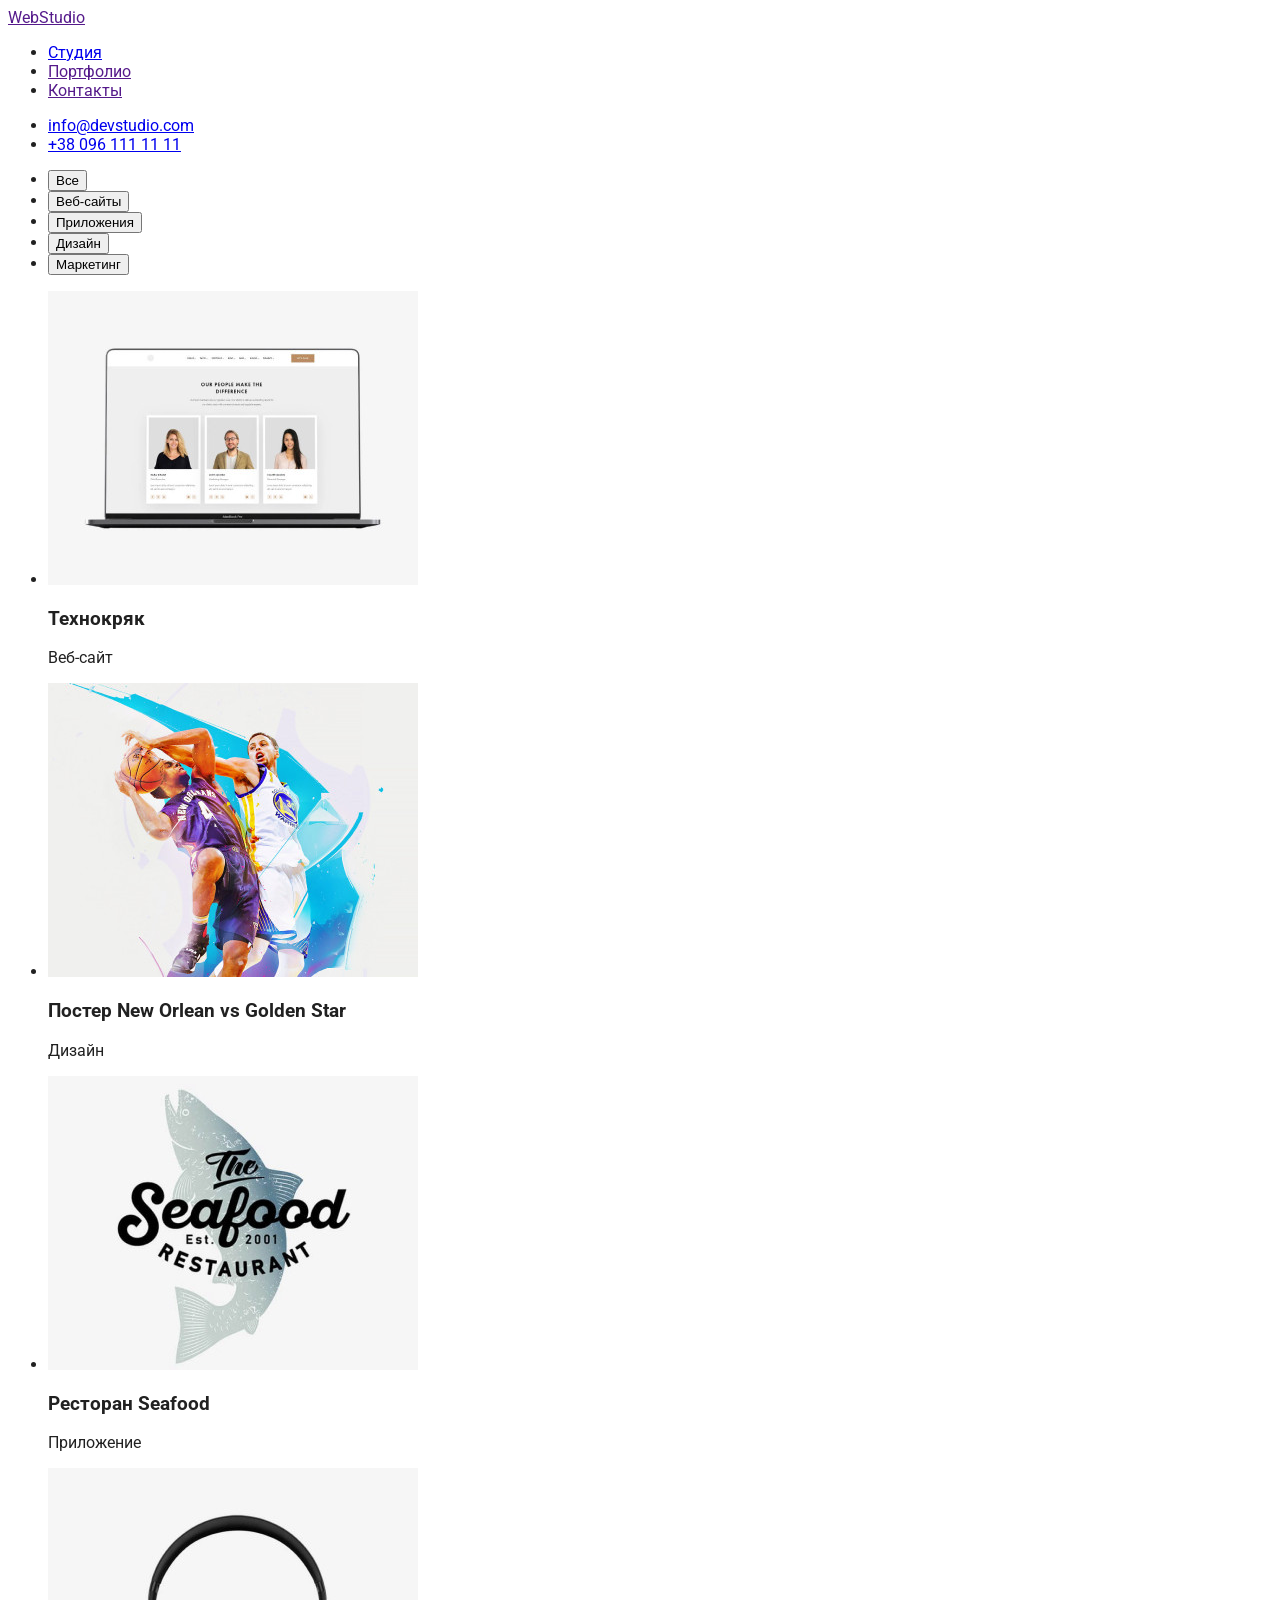
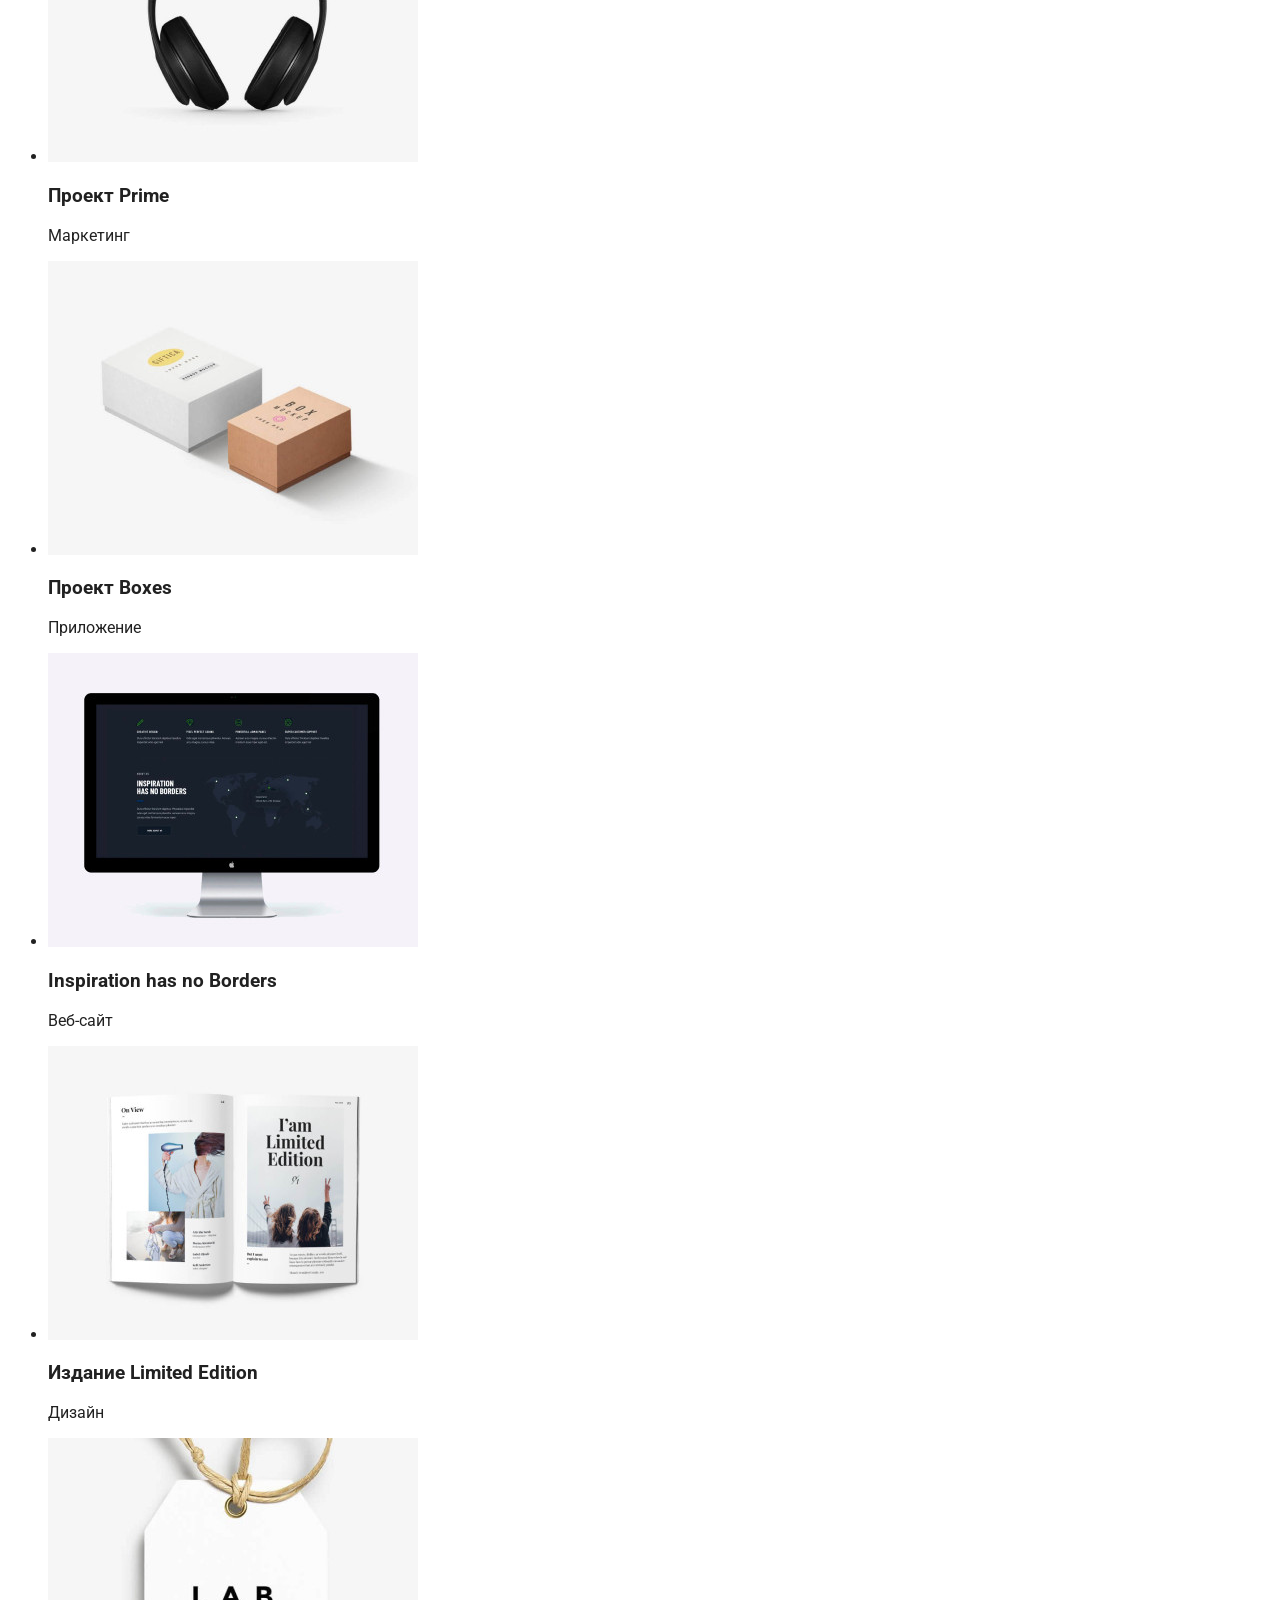
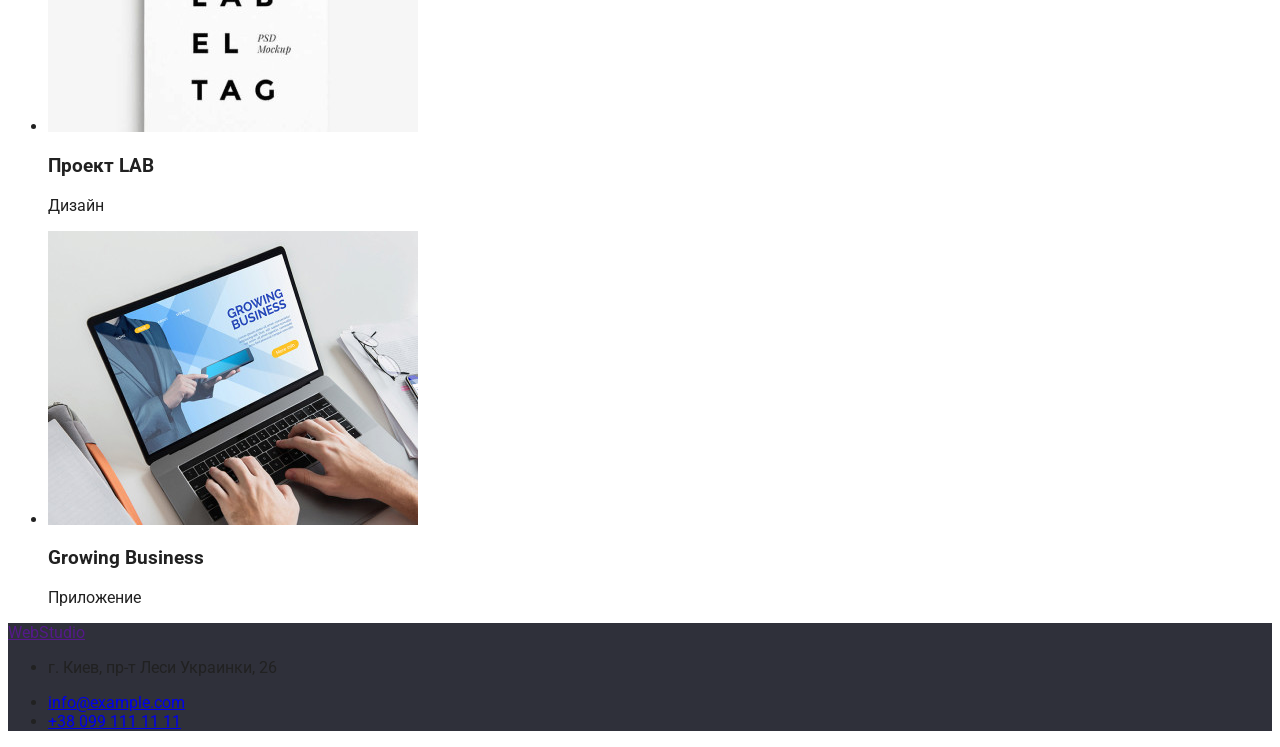
==== portfolio.html @ 65b46e64 "Добавлена основная стилизация index.html Добавлена основная стилизация index.html" ====
<!DOCTYPE html>
<html lang="ru">

<head>
    <meta charset="UTF-8">
    <meta http-equiv="X-UA-Compatible" content="IE=edge">
    <meta name="viewport" content="width=device-width, initial-scale=1.0">

    <title>WebStudio</title>

    <!-- Подключение стилей -->
    <link rel="stylesheet" href="./css/styles.css" />
   
    <!-- Подключение шрифтов -->
    <link rel="preconnect" href="https://fonts.googleapis.com">
    <link rel="preconnect" href="https://fonts.gstatic.com" crossorigin>
    
    <!-- Шрифт для Логотипа -- Raleway -->
    <!-- Шрифт для остального текста -- Roboto -->
    <link href="https://fonts.googleapis.com/css2?family=Raleway:wght@700&family=Roboto:wght@400;500;700;900&display=swap"
        rel="stylesheet">


</head>

<body>
    <header>
        <!-- Навигация по сайту-->
        <nav>
            <a href="" lang="en">WebStudio</a>
            <ul>
                <li>
                    <a href="index.html">Студия</a>
                </li>
                <li>
                    <a href="">Портфолио</a>
                </li>
                <li>
                    <a href="">Контакты</a>
                </li>
            </ul>
        </nav>

        <ul>
            <li>
                <a href="mailto:info@devstudio.com">info@devstudio.com</a>
            </li>
            <li>
                <a href="tel:+380961111111">+38 096 111 11 11</a>
            </li>
        </ul>

    </header>

    <main>

        <ul>
            <li>
                <button type="button">Все</button>
            </li>
            <li>
                <button type="button">Веб-сайты</button>
            </li>
            <li>
                <button type="button">Приложения</button>
            </li>
            <li>
                <button type="button">Дизайн</button>
            </li>
            <li>
                <button type="button">Маркетинг</button>
            </li>
        </ul>

        <ul>
            <li>
                <img src="images/technokryak.jpg" alt="Фото - Технокряк" width="370" height="294">
                <h3>Технокряк</h3>
                <p>Веб-сайт</p>
            </li>

            <li>
                <img src="images/new-orlean-vs-golden-star.jpg" alt="Фото - Постер New Orlean vs Golden Star"
                    width="370" height="294">
                <h3>Постер New Orlean vs Golden Star</h3>
                <p>Дизайн</p>
            </li>

            <li>
                <img src="images/seafood.jpg" alt="Фото - Ресторан Seafood" width="370" height="294">
                <h3>Ресторан Seafood</h3>
                <p>Приложение</p>
            </li>

            <li>
                <img src="images/prime.jpg" alt="Фото - Проект Prime" width="370" height="294">
                <h3>Проект Prime</h3>
                <p>Маркетинг</p>
            </li>

            <li>
                <img src="images/boxes.jpg" alt="Фото - Проект Boxes" width="370" height="294">
                <h3>Проект Boxes</h3>
                <p>Приложение</p>
            </li>

            <li>
                <img src="images/inspiration-has-no-borders.jpg" alt="Фото - Inspiration has no Borders" width="370"
                    height="294">
                <h3>Inspiration has no Borders</h3>
                <p>Веб-сайт</p>
            </li>

            <li>
                <img src="images/limited-edition.jpg" alt="Фото - Издание Limited Edition" width="370" height="294">
                <h3>Издание Limited Edition</h3>
                <p>Дизайн</p>
            </li>

            <li>
                <img src="images/lab.jpg" alt="Фото - Проект LAB" width="370" height="294">
                <h3>Проект LAB</h3>
                <p>Дизайн</p>
            </li>

            <li>
                <img src="images/growing-business.jpg" alt="Фото - Growing Business" width="370" height="294">
                <h3>Growing Business</h3>
                <p>Приложение</p>
            </li>

        </ul>
    </main>

    <footer>
        <a href="" lang="en">WebStudio</a>
        <address>
            <ul>
                <li>
                    <p>г. Киев, пр-т Леси Украинки, 26</p>
                </li>
                <li>
                    <a href="mailto:info@example.com">info@example.com</a>
                </li>
                <li>
                    <a href="tel:+380991111111">+38 099 111 11 11</a>
                </li>
            </ul>
        </address>
    </footer>
</body>

</html>
---- css/styles.css ----
body {
  background-color: #ffffff;
  color: #212121;
  font-family: 'Roboto', sans-serif;
  font-style: normal;
}

.logo {
  font-family: 'Raleway';
  font-size: 26px;
  font-weight: 700;
  font-weight: bold;
  line-height: 31px;
  letter-spacing: 0.03em;
}
.logo-web {
  color: #2196f3;
}

.logo-studio-header {
  color: #000000;
}

.logo-studio-footer {
  color: #ffffff;
}

.nav {
  color: #212121;
  font-weight: 500;
  font-size: 14px;
  line-height: 16px;
  letter-spacing: 0.02em;
}
.nav-item:hover,
.nav-item:focus {
  color: #2196f3;
}

.header-contact {
  color: #757575;
  font-weight: 500;
  font-size: 14px;
  line-height: 16px;
  letter-spacing: 0.02em;
}

.header-contact-item:hover,
.header-contact-item:focus {
  color: #2196f3;
}

.section-order {
  background-color: #2f303a;
  color: #ffffff;
}

.section-order-text {
  font-weight: 900;
  font-size: 44px;
  line-height: 60px; /* or 136% */
  text-align: center;
  letter-spacing: 0.06em;
  text-transform: uppercase;
}

.section-order-button {
  color: #ffffff;
  background-color: #2f303a;
  font-weight: bold;
  font-size: 16px;
  line-height: 30px; /* identical to box height, or 187% */
  /*display: flex;*/
  align-items: center;
  text-align: center;
  letter-spacing: 0.06em;
}

.section-features {
  background-color: #e5e5e5;
}

.section-features-heading {
  color: #212121;
  font-weight: bold;
  font-size: 14px;
  line-height: 16px;
  letter-spacing: 0.03em;
  text-transform: uppercase;
}

.section-features-text {
  color: #757575;
  font-weight: normal;
  font-size: 14px;
  line-height: 24px; /* or 171% */
  letter-spacing: 0.03em;
}

.section-type-work {
  background-color: #e5e5e5;
}

.section-type-work-heading {
  color: #212121;
  font-weight: bold;
  font-size: 36px;
  line-height: 42px;
  text-align: center;
  letter-spacing: 0.03em;
}

.section-our-team {
  background-color: #f5f4fa;
}

.section-our-team-heading {
  color: #212121;
  font-weight: bold;
  font-size: 36px;
  line-height: 42px;
  text-align: center;
  letter-spacing: 0.03em;
}

.card {
  width: 270px;
  height: 368px;
  background: #ffffff;
  box-shadow: 0px 1px 3px rgba(0, 0, 0, 0.12), 0px 1px 1px rgba(0, 0, 0, 0.14),
    0px 2px 1px rgba(0, 0, 0, 0.2);
  border-radius: 0px 0px 4px 4px;
}

.name-surname {
  color: #212121;
  font-weight: 500;
  font-size: 16px;
  line-height: 19px; /* identical to box height */
  text-align: center;
  letter-spacing: 0.03em;
}

.speciality {
  color: #757575;
  font-weight: normal;
  font-size: 16px;
  line-height: 19px; /* identical to box height */
  text-align: center;
  letter-spacing: 0.03em;
}

footer {
  background-color: #2f303a;
}

address {
  font-style: normal;
}

.address-physical {
  color: #ffffff;
  font-weight: normal;
  font-size: 14px;
  line-height: 24px; /* or 171% */
  letter-spacing: 0.03em;
}

.footer-contact-item {
  color: rgba(255, 255, 255, 0.6);
  font-weight: normal;
  font-size: 14px;
  line-height: 24px; /* or 171% */
  letter-spacing: 0.03em;
}

.footer-contact-item:hover,
.footer-contact-item:focus {
  color: #2196f3;
}
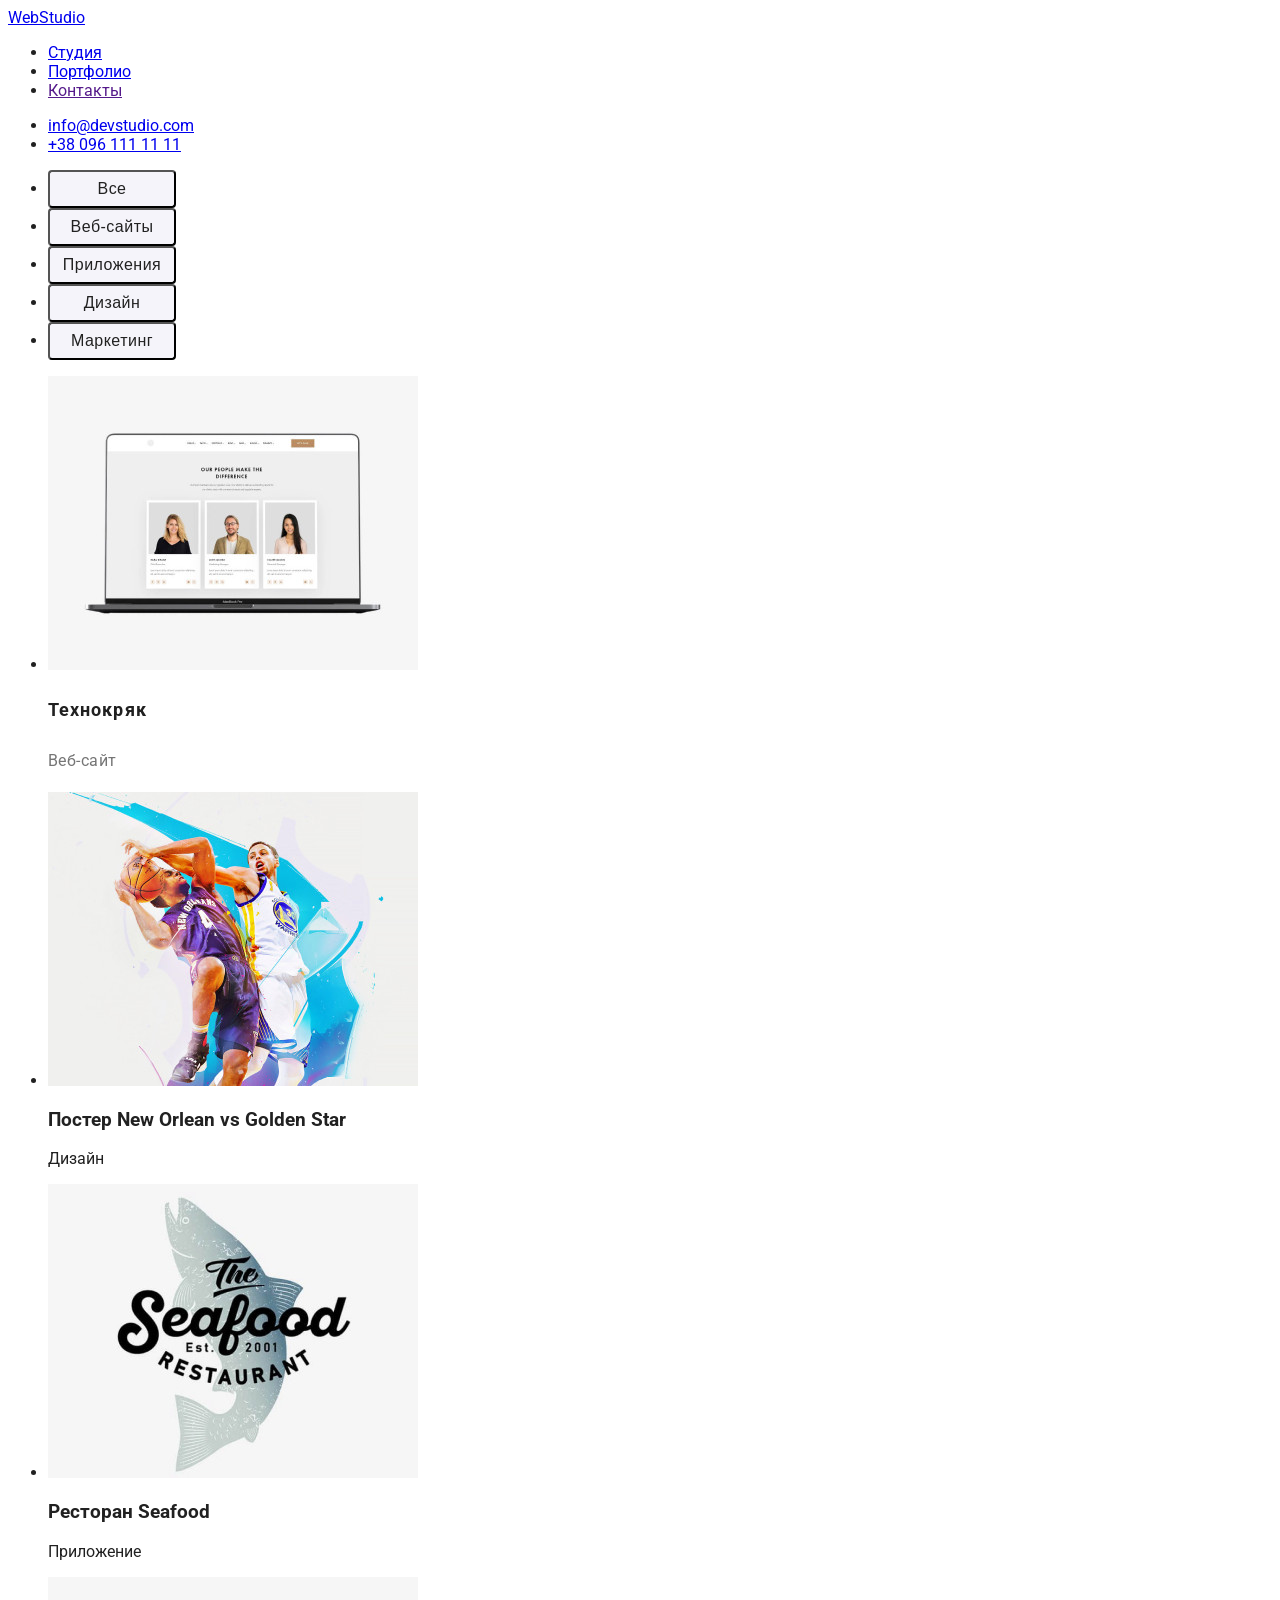
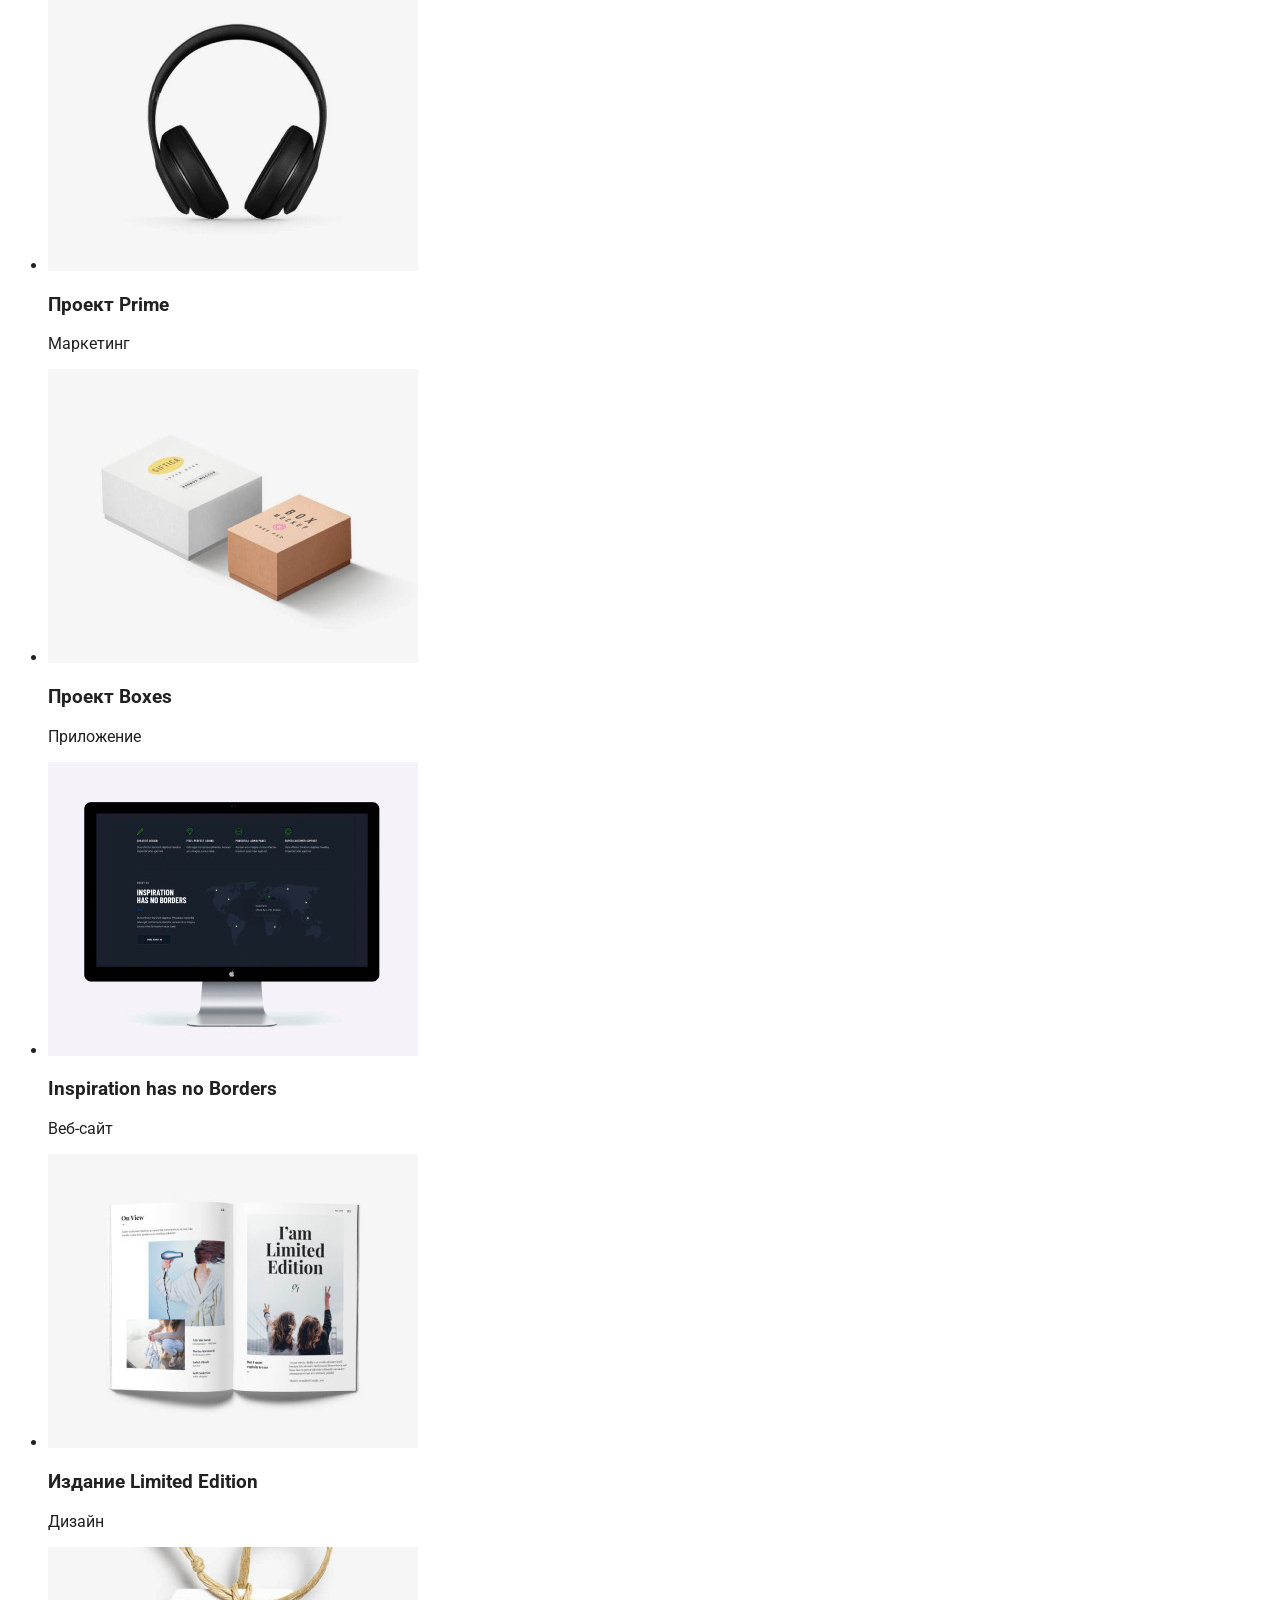
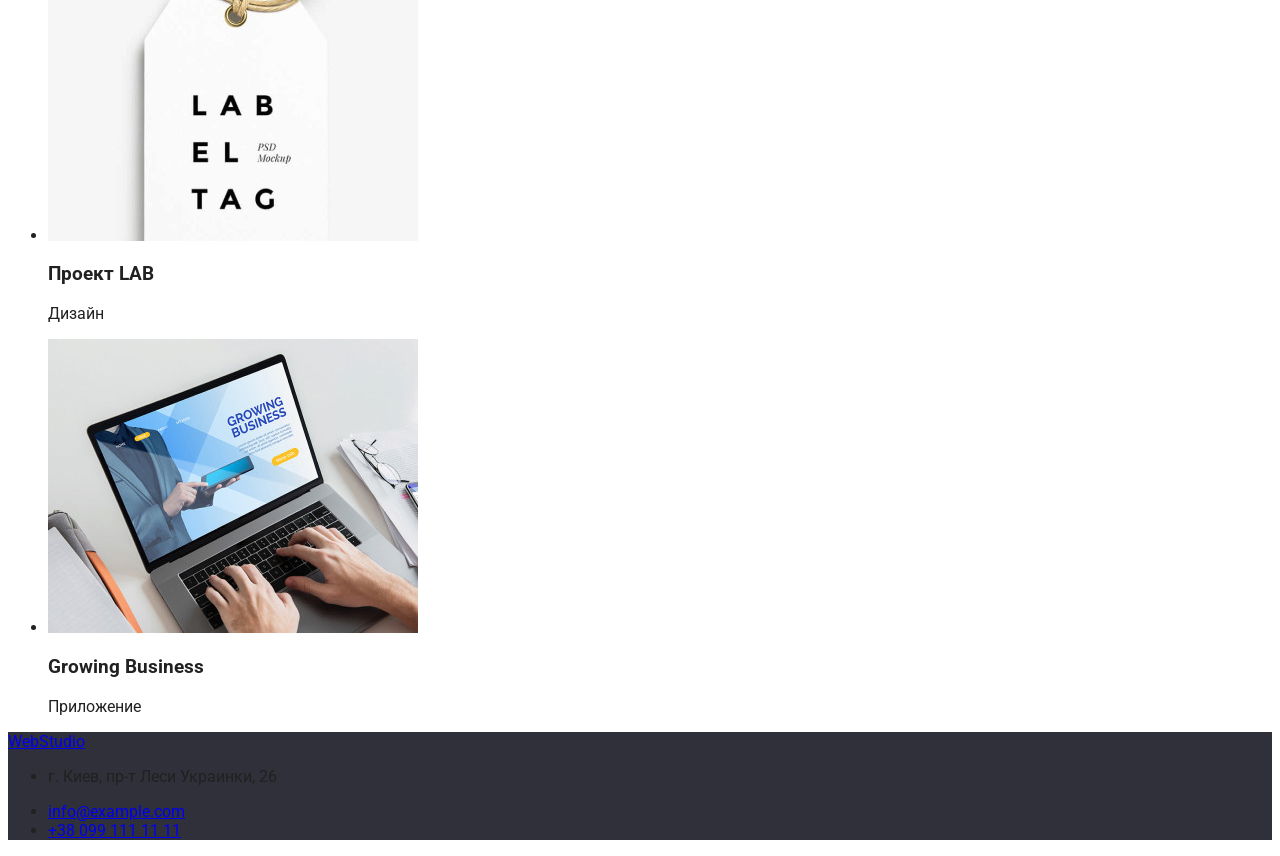
==== commit 9ce44fe8: "Частично добавлена стилизация portfolio Частично добавлена стилизация portfolio" ====
--- a/portfolio.html
+++ b/portfolio.html
@@ -27,13 +27,13 @@
     <header>
         <!-- Навигация по сайту-->
         <nav>
-            <a href="" lang="en">WebStudio</a>
+            <a href="index.html" lang="en">WebStudio</a>
             <ul>
                 <li>
                     <a href="index.html">Студия</a>
                 </li>
                 <li>
-                    <a href="">Портфолио</a>
+                    <a href="portfolio.html">Портфолио</a>
                 </li>
                 <li>
                     <a href="">Контакты</a>
@@ -56,84 +56,102 @@
 
         <ul>
             <li>
-                <button type="button">Все</button>
+                <button class="button-filter" type="button">Все</button>
             </li>
             <li>
-                <button type="button">Веб-сайты</button>
+                <button class="button-filter" type="button">Веб-сайты</button>
             </li>
             <li>
-                <button type="button">Приложения</button>
+                <button class="button-filter" type="button">Приложения</button>
             </li>
             <li>
-                <button type="button">Дизайн</button>
+                <button class="button-filter" type="button">Дизайн</button>
             </li>
             <li>
-                <button type="button">Маркетинг</button>
+                <button class="button-filter" type="button">Маркетинг</button>
             </li>
         </ul>
 
         <ul>
             <li>
-                <img src="images/technokryak.jpg" alt="Фото - Технокряк" width="370" height="294">
-                <h3>Технокряк</h3>
-                <p>Веб-сайт</p>
+                <div clacc="project-card">
+                    <img src="images/technokryak.jpg" alt="Фото - Технокряк" width="370" height="294">
+                    <h3 class="project-name">Технокряк</h3>
+                    <p class="project-type">Веб-сайт</p>
+                </div>
             </li>
 
             <li>
-                <img src="images/new-orlean-vs-golden-star.jpg" alt="Фото - Постер New Orlean vs Golden Star"
-                    width="370" height="294">
-                <h3>Постер New Orlean vs Golden Star</h3>
-                <p>Дизайн</p>
+                <div clacc="project-card">
+                    <img src="images/new-orlean-vs-golden-star.jpg" alt="Фото - Постер New Orlean vs Golden Star"
+                        width="370" height="294">
+                    <h3>Постер New Orlean vs Golden Star</h3>
+                    <p>Дизайн</p>
+                </div>
             </li>
 
             <li>
-                <img src="images/seafood.jpg" alt="Фото - Ресторан Seafood" width="370" height="294">
-                <h3>Ресторан Seafood</h3>
-                <p>Приложение</p>
+                <div clacc="project-card">
+                    <img src="images/seafood.jpg" alt="Фото - Ресторан Seafood" width="370" height="294">
+                    <h3>Ресторан Seafood</h3>
+                    <p>Приложение</p>
+                </div>
             </li>
 
             <li>
-                <img src="images/prime.jpg" alt="Фото - Проект Prime" width="370" height="294">
-                <h3>Проект Prime</h3>
-                <p>Маркетинг</p>
+                <div clacc="project-card">
+                    <img src="images/prime.jpg" alt="Фото - Проект Prime" width="370" height="294">
+                    <h3>Проект Prime</h3>
+                    <p>Маркетинг</p>
+                </div>
             </li>
 
             <li>
-                <img src="images/boxes.jpg" alt="Фото - Проект Boxes" width="370" height="294">
-                <h3>Проект Boxes</h3>
-                <p>Приложение</p>
+                <div clacc="project-card">
+                    <img src="images/boxes.jpg" alt="Фото - Проект Boxes" width="370" height="294">
+                    <h3>Проект Boxes</h3>
+                    <p>Приложение</p>
+                </div>
             </li>
 
             <li>
-                <img src="images/inspiration-has-no-borders.jpg" alt="Фото - Inspiration has no Borders" width="370"
-                    height="294">
-                <h3>Inspiration has no Borders</h3>
-                <p>Веб-сайт</p>
+                <div clacc="project-card">
+                    <img src="images/inspiration-has-no-borders.jpg" alt="Фото - Inspiration has no Borders" width="370"
+                        height="294">
+                    <h3>Inspiration has no Borders</h3>
+                    <p>Веб-сайт</p>
+                </div>
             </li>
 
             <li>
-                <img src="images/limited-edition.jpg" alt="Фото - Издание Limited Edition" width="370" height="294">
-                <h3>Издание Limited Edition</h3>
-                <p>Дизайн</p>
+                <div clacc="project-card">
+                    <img src="images/limited-edition.jpg" alt="Фото - Издание Limited Edition" width="370" height="294">
+                    <h3>Издание Limited Edition</h3>
+                    <p>Дизайн</p>
+                </div>
             </li>
 
             <li>
-                <img src="images/lab.jpg" alt="Фото - Проект LAB" width="370" height="294">
-                <h3>Проект LAB</h3>
-                <p>Дизайн</p>
+                <div clacc="project-card">
+                    <img src="images/lab.jpg" alt="Фото - Проект LAB" width="370" height="294">
+                    <h3>Проект LAB</h3>
+                    <p>Дизайн</p>
+                </div>
             </li>
 
             <li>
-                <img src="images/growing-business.jpg" alt="Фото - Growing Business" width="370" height="294">
-                <h3>Growing Business</h3>
-                <p>Приложение</p>
+                <div clacc="project-card">
+                    <img src="images/growing-business.jpg" alt="Фото - Growing Business" width="370" height="294">
+                    <h3>Growing Business</h3>
+                    <p>Приложение</p>
+                </div>
             </li>
 
         </ul>
     </main>
 
     <footer>
-        <a href="" lang="en">WebStudio</a>
+        <a href="index.html" lang="en">WebStudio</a>
         <address>
             <ul>
                 <li>
--- a/css/styles.css
+++ b/css/styles.css
@@ -32,6 +32,10 @@
   line-height: 16px;
   letter-spacing: 0.02em;
 }
+.nav-list {
+  list-style-type: none;
+}
+
 .nav-item:hover,
 .nav-item:focus {
   color: #2196f3;
@@ -123,7 +127,7 @@
   letter-spacing: 0.03em;
 }
 
-.card {
+.card-person {
   width: 270px;
   height: 368px;
   background: #ffffff;
@@ -178,3 +182,52 @@
 .footer-contact-item:focus {
   color: #2196f3;
 }
+
+/* Стили для portfolio.html */
+
+.button-filter {
+  width: 128px;
+  height: 38px;
+  color: #212121;
+  background: #f5f4fa;
+  font-weight: 500;
+  font-size: 16px;
+  line-height: 26px; /* identical to box height, or 162% */
+  text-align: center;
+  letter-spacing: 0.03em;
+  border-radius: 4px;
+}
+
+.button-filter:hover,
+.button-filter:focus {
+  color: #ffffff;
+  background: #2196f3;
+  /* shadow-middle */
+  box-shadow: 0px 3px 1px rgba(0, 0, 0, 0.1), 0px 1px 2px rgba(0, 0, 0, 0.08),
+    0px 2px 2px rgba(0, 0, 0, 0.12);
+  border-radius: 4px;
+}
+
+.project-card {
+  width: 370px;
+  height: 404px;
+  /* background: #FFFFFF; */
+  border: 1px solid #eeeeee;
+  box-sizing: border-box;
+}
+
+.project-name {
+  color: #212121;
+  font-weight: bold;
+  font-size: 18px;
+  line-height: 36px; /* identical to box height, or 200% */
+  letter-spacing: 0.06em;
+}
+
+.project-type {
+  color: #757575;
+  font-weight: normal;
+  font-size: 16px;
+  line-height: 30px; /* identical to box height, or 187% */
+  letter-spacing: 0.03em;
+}
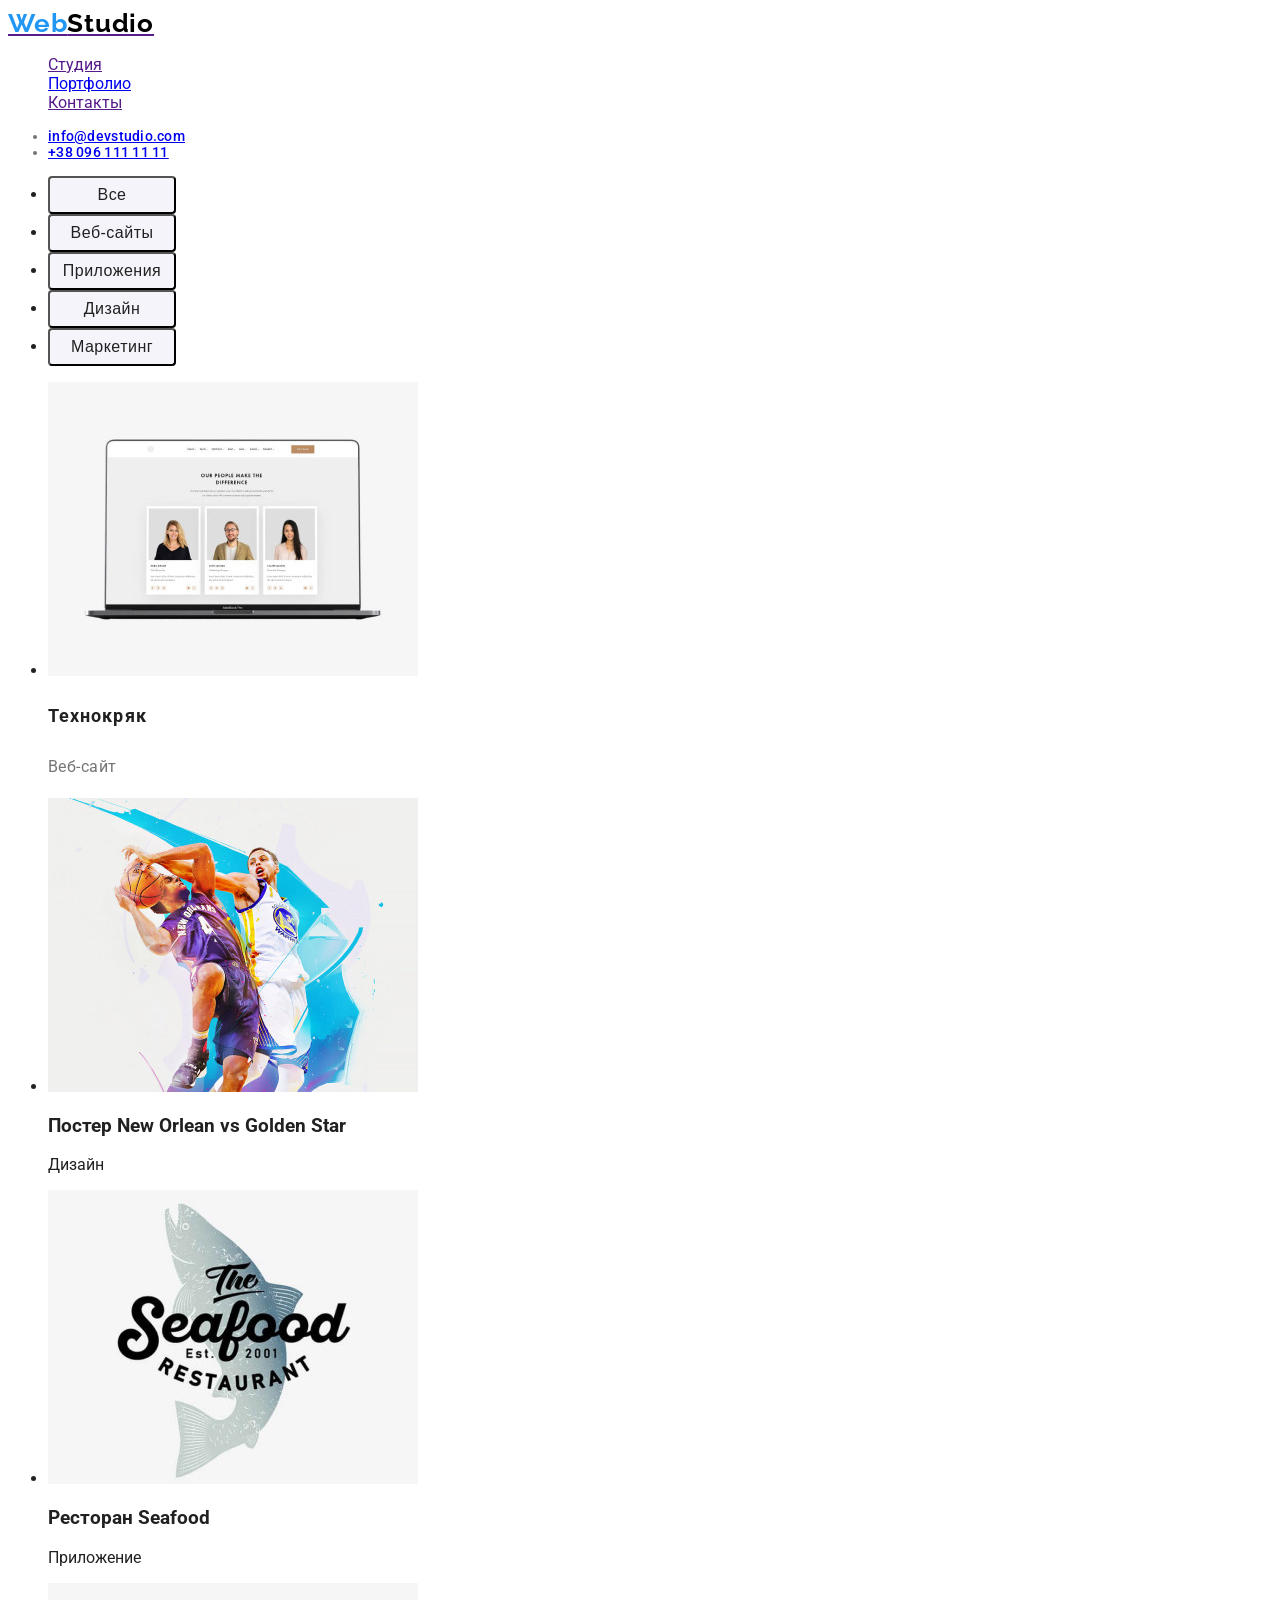
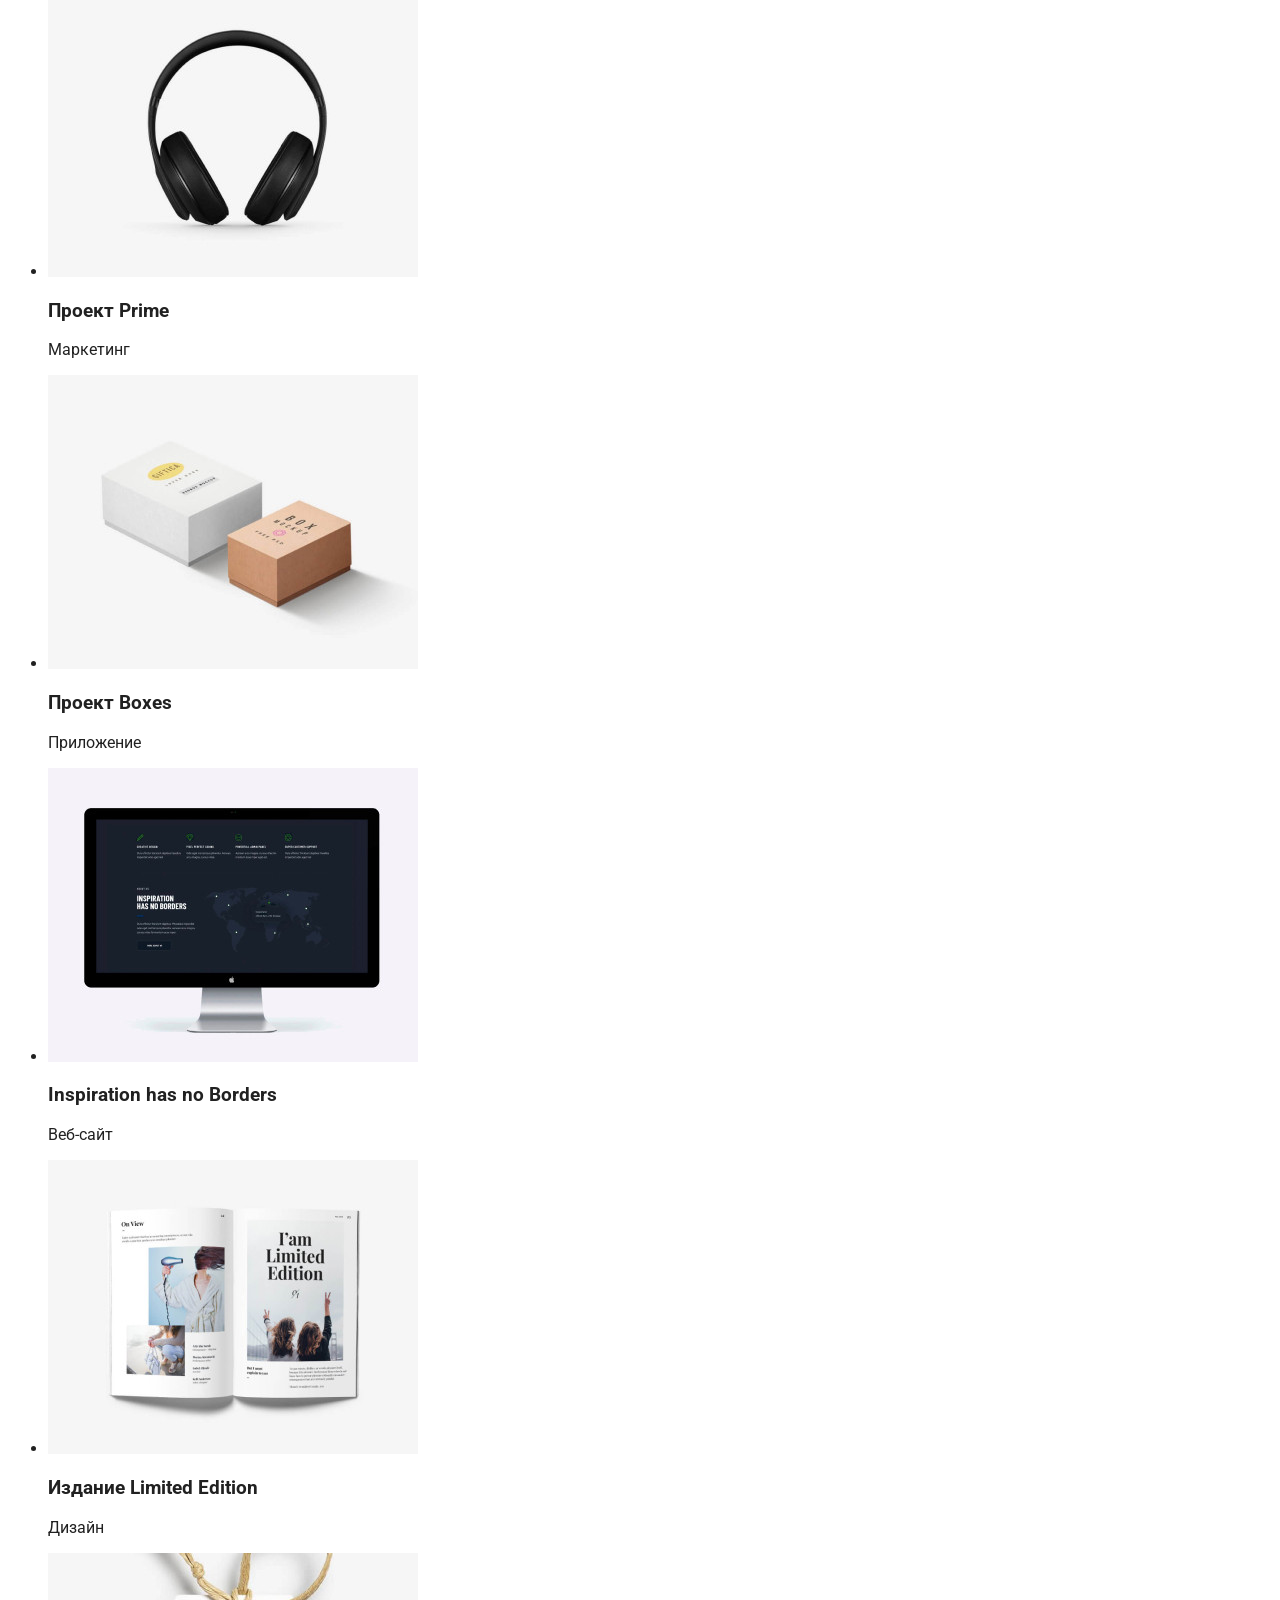
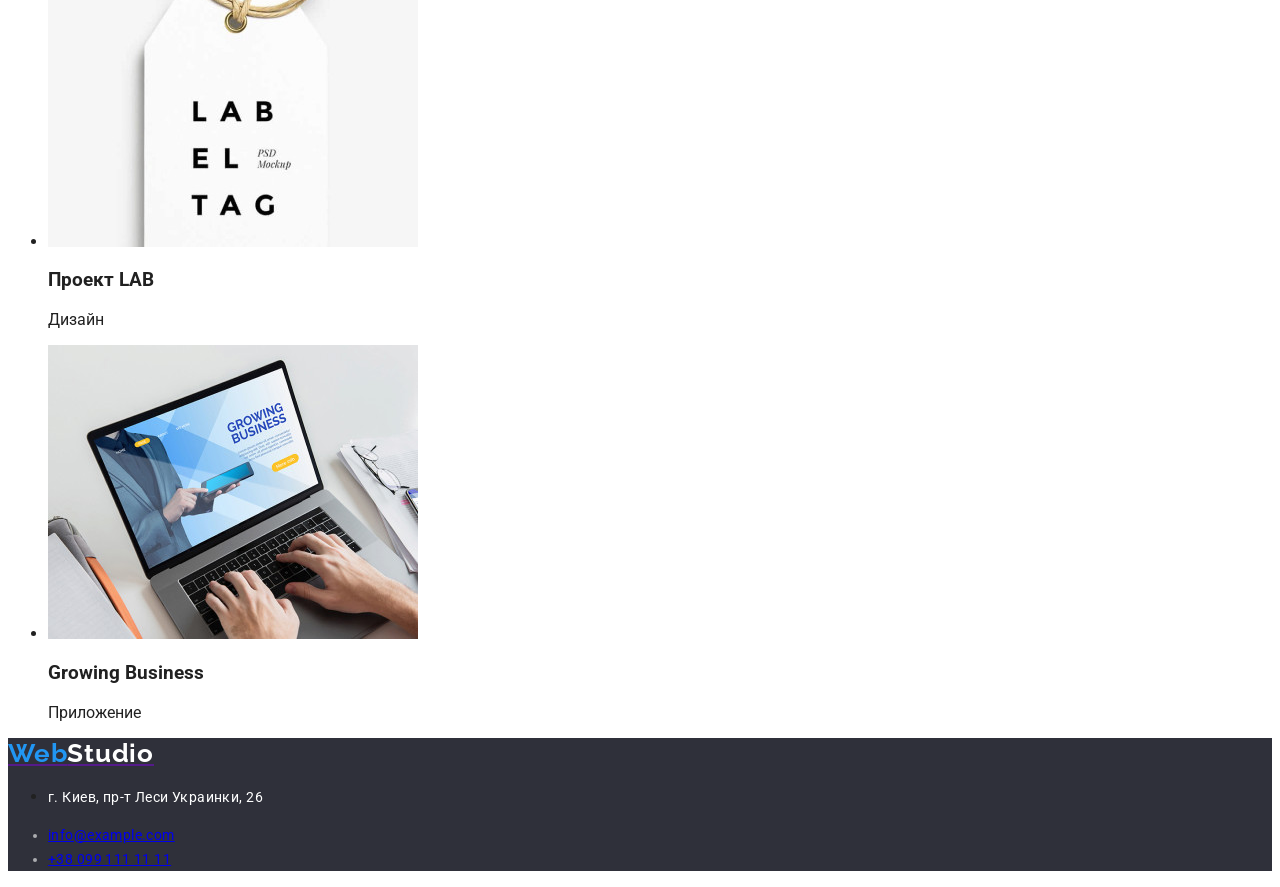
==== commit 2207d78d: "Выполнены добавления в index & portfolio Выполнены добавления в index & portfolio" ====
--- a/portfolio.html
+++ b/portfolio.html
@@ -25,32 +25,35 @@
 
 <body>
     <header>
-        <!-- Навигация по сайту-->
-        <nav>
-            <a href="index.html" lang="en">WebStudio</a>
-            <ul>
-                <li>
-                    <a href="index.html">Студия</a>
+        <header>
+
+            <!-- Навигация по сайту-->
+            <nav>
+                <a href="" lang="en" class="logo">
+                    <span class="logo-web">Web</span><span class="logo-studio-header">Studio</span></a>
+                <ul class="nav-list">
+                    <li class="nav-item">
+                        <a href="">Студия</a>
+                    </li>
+                    <li class="nav-item">
+                        <a href="portfolio.html">Портфолио</a>
+                    </li>
+                    <li class="nav-item">
+                        <a href="">Контакты</a>
+                    </li>
+                </ul>
+            </nav>
+        
+            <ul class="header-contact">
+                <li class="header-contact-item">
+                    <a href="mailto:info@devstudio.com">info@devstudio.com</a>
                 </li>
-                <li>
-                    <a href="portfolio.html">Портфолио</a>
-                </li>
-                <li>
-                    <a href="">Контакты</a>
+                <li class="header-contact-item">
+                    <a href="tel:+380961111111">+38 096 111 11 11</a>
                 </li>
             </ul>
-        </nav>
-
-        <ul>
-            <li>
-                <a href="mailto:info@devstudio.com">info@devstudio.com</a>
-            </li>
-            <li>
-                <a href="tel:+380961111111">+38 096 111 11 11</a>
-            </li>
-        </ul>
-
-    </header>
+        
+        </header>
 
     <main>
 
@@ -151,21 +154,23 @@
     </main>
 
     <footer>
-        <a href="index.html" lang="en">WebStudio</a>
+        <a href="" lang="en" class="logo">
+            <span class="logo-web">Web</span><span class="logo-studio-footer">Studio</span></a>
         <address>
-            <ul>
+            <ul class="footer-contact">
                 <li>
-                    <p>г. Киев, пр-т Леси Украинки, 26</p>
+                    <p class="address-physical">г. Киев, пр-т Леси Украинки, 26</p>
                 </li>
-                <li>
+                <li class="footer-contact-item">
                     <a href="mailto:info@example.com">info@example.com</a>
                 </li>
-                <li>
+                <li class="footer-contact-item">
                     <a href="tel:+380991111111">+38 099 111 11 11</a>
                 </li>
             </ul>
         </address>
     </footer>
+    
 </body>
 
 </html>
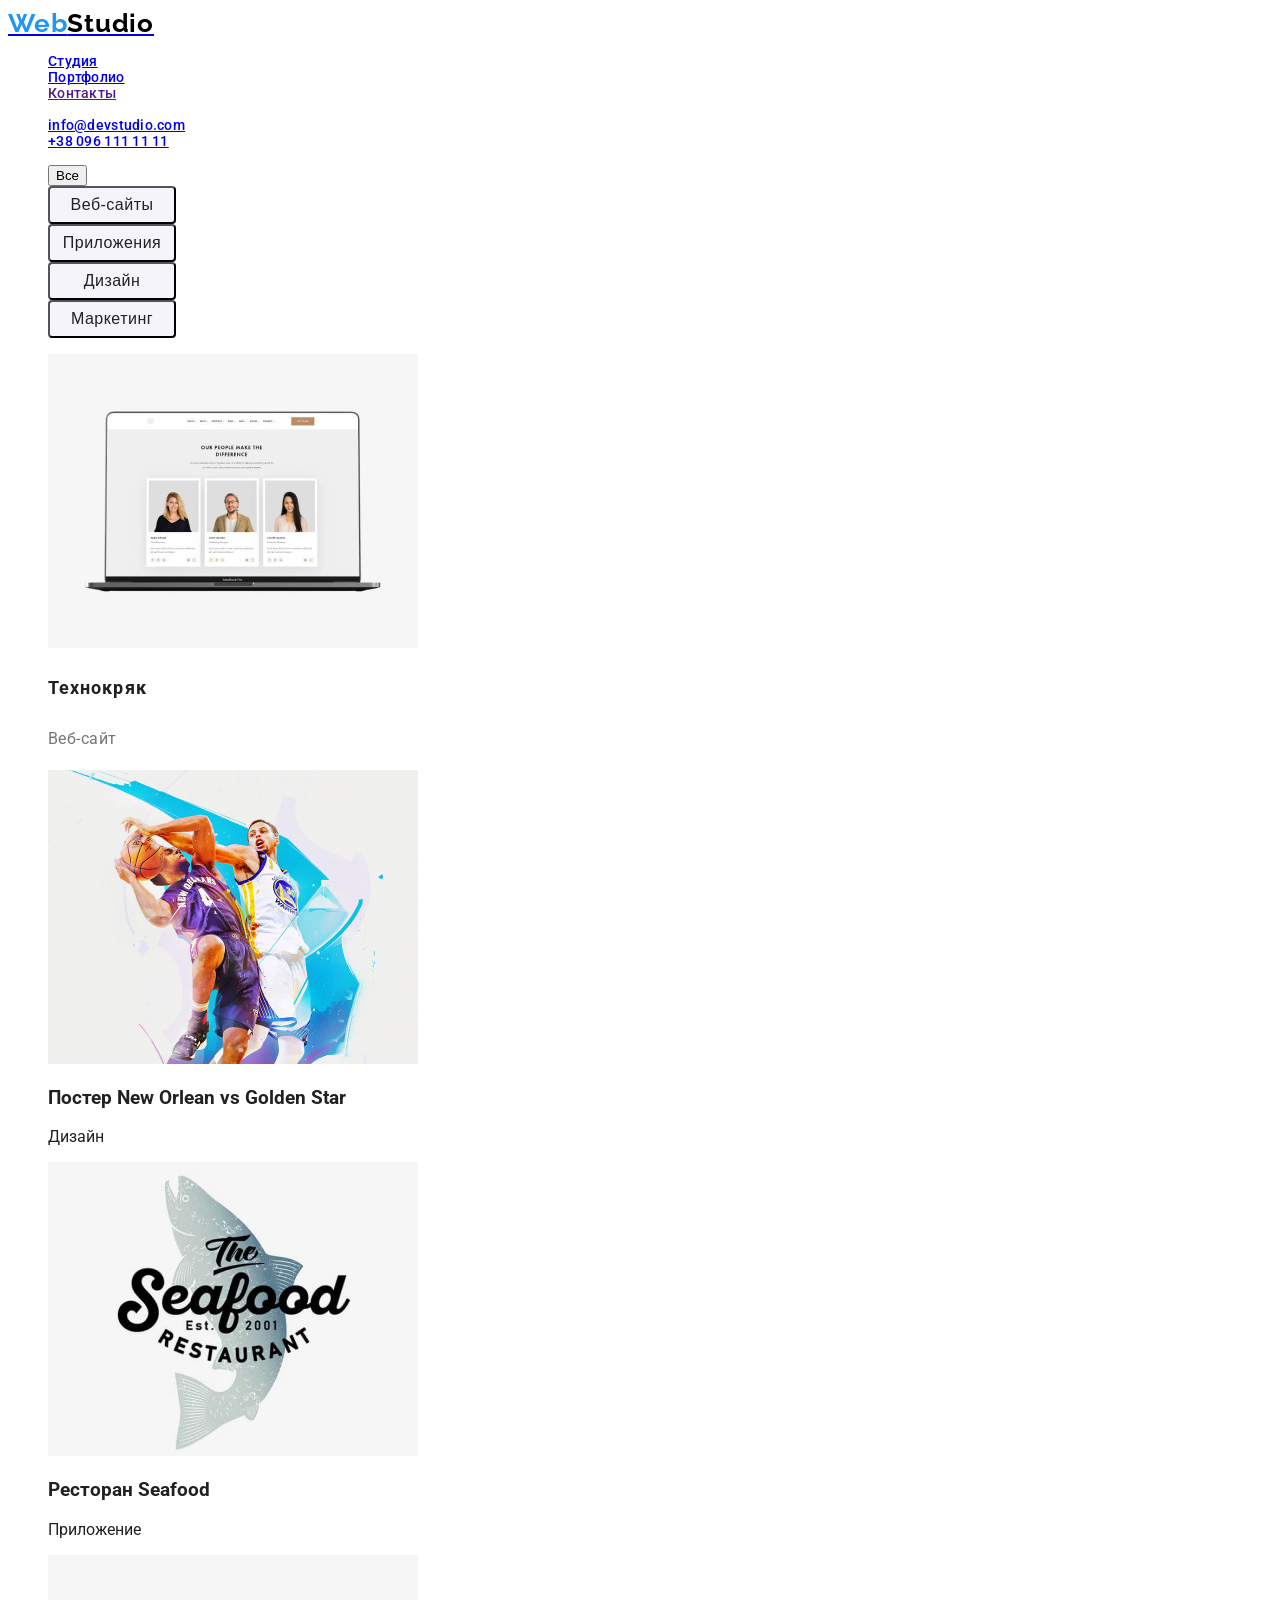
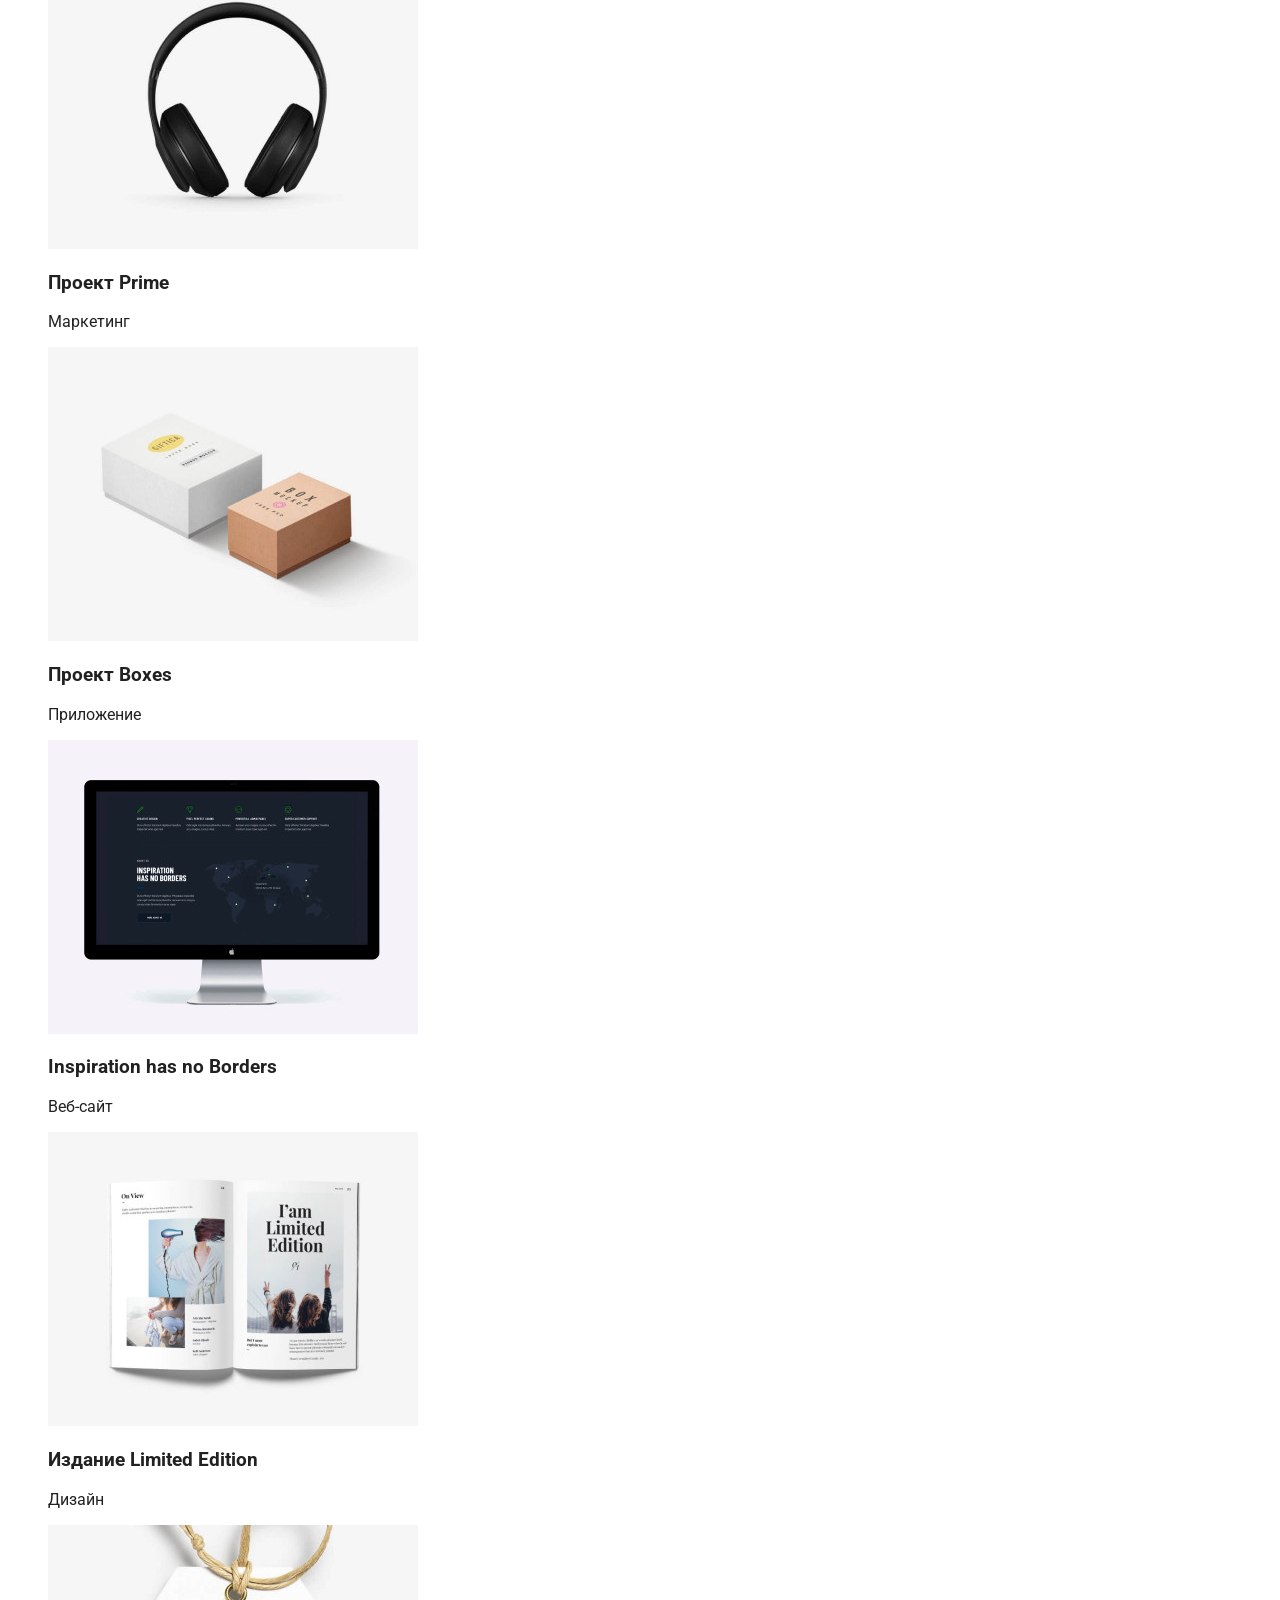
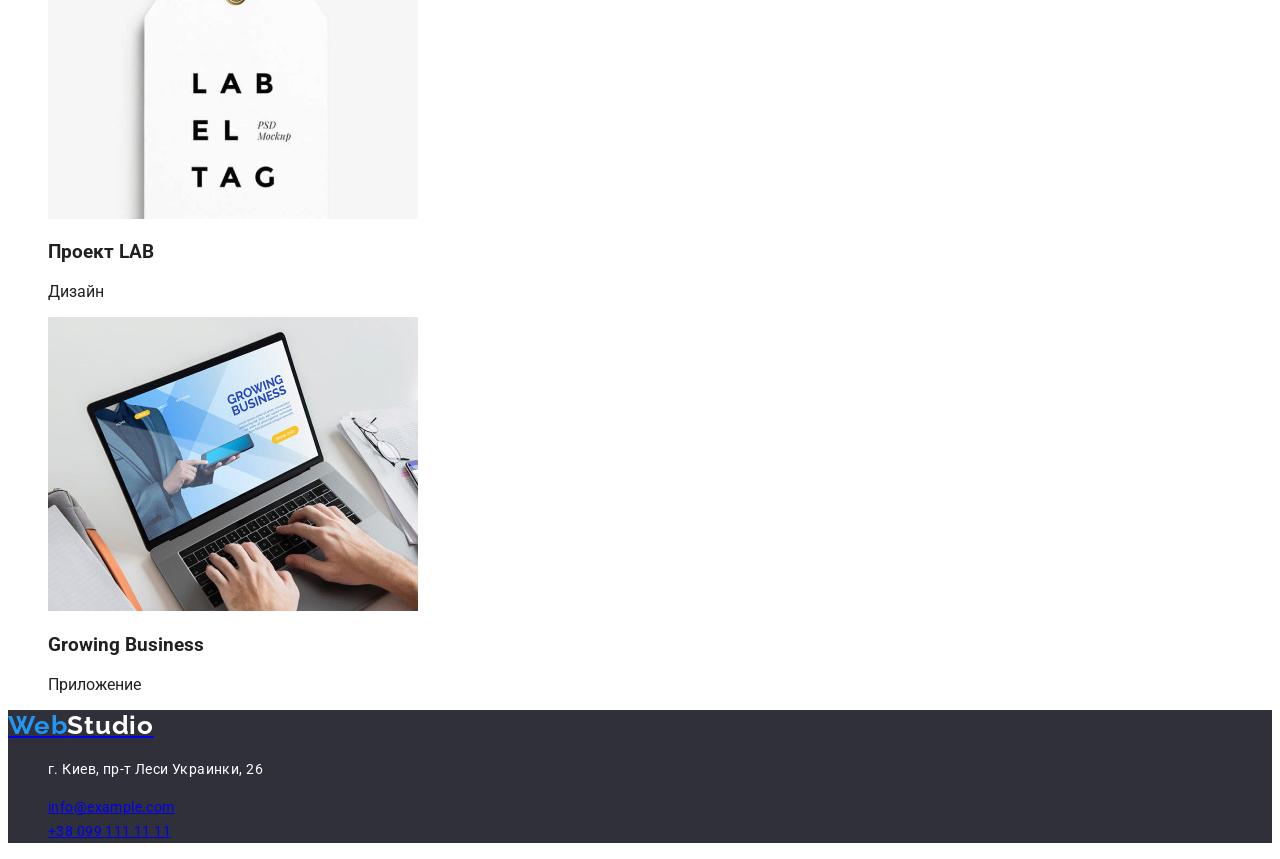
==== commit f11f47e6: "Проба" ====
--- a/portfolio.html
+++ b/portfolio.html
@@ -7,9 +7,6 @@
     <meta name="viewport" content="width=device-width, initial-scale=1.0">
 
     <title>WebStudio</title>
-
-    <!-- Подключение стилей -->
-    <link rel="stylesheet" href="./css/styles.css" />
    
     <!-- Подключение шрифтов -->
     <link rel="preconnect" href="https://fonts.googleapis.com">
@@ -20,157 +17,164 @@
     <link href="https://fonts.googleapis.com/css2?family=Raleway:wght@700&family=Roboto:wght@400;500;700;900&display=swap"
         rel="stylesheet">
 
+    <!-- Подключение стилей -->
+    <link rel="stylesheet" href="./css/styles.css" />
 
 </head>
 
 <body>
     <header>
-        <header>
-
-            <!-- Навигация по сайту-->
-            <nav>
-                <a href="" lang="en" class="logo">
-                    <span class="logo-web">Web</span><span class="logo-studio-header">Studio</span></a>
-                <ul class="nav-list">
-                    <li class="nav-item">
-                        <a href="">Студия</a>
-                    </li>
-                    <li class="nav-item">
-                        <a href="portfolio.html">Портфолио</a>
-                    </li>
-                    <li class="nav-item">
-                        <a href="">Контакты</a>
-                    </li>
-                </ul>
-            </nav>
-        
-            <ul class="header-contact">
-                <li class="header-contact-item">
-                    <a href="mailto:info@devstudio.com">info@devstudio.com</a>
+        <!-- Навигация по сайту-->
+        <nav>
+            <a href="./index.html" lang="en" class="logo">
+                <span class="logo-web">Web</span><span class="logo-studio-header">Studio</span></a>
+            <ul class="nav-list">
+                <li class="nav-item">
+                    <a href="./index.html" class="nav-link">Студия</a>
                 </li>
-                <li class="header-contact-item">
-                    <a href="tel:+380961111111">+38 096 111 11 11</a>
+                <li class="nav-item">
+                    <a href="./portfolio.html" class="nav-link">Портфолио</a>
+                </li>
+                <li class="nav-item">
+                    <a href="" class="nav-link">Контакты</a>
                 </li>
             </ul>
-        
-        </header>
+        </nav>
+    
+        <!-- Контакты -->
+        <ul class="header-contacts">
+            <li class="header-contact-item">
+                <a href="mailto:info@devstudio.com" class="contact-link">info@devstudio.com</a>
+            </li>
+            <li class="header-contact-item">
+                <a href="tel:+380961111111" class="contact-link">+38 096 111 11 11</a>
+            </li>
+        </ul>
+    
+    </header>
 
     <main>
 
-        <ul>
-            <li>
-                <button class="button-filter" type="button">Все</button>
-            </li>
-            <li>
-                <button class="button-filter" type="button">Веб-сайты</button>
-            </li>
-            <li>
-                <button class="button-filter" type="button">Приложения</button>
-            </li>
-            <li>
-                <button class="button-filter" type="button">Дизайн</button>
-            </li>
-            <li>
-                <button class="button-filter" type="button">Маркетинг</button>
-            </li>
-        </ul>
+        <section>
+            <!-- Кнопки фильтрации проэктов по видам -->
+            <ul class="filter-list">
+                <li class="filter-item">
+                    <button class="button-filter" type="button">Все</button>
+                </li>
+                <li class="filter-item">
+                    <button class="filter-button" type="button">Веб-сайты</button>
+                </li>
+                <li class="filter-item">
+                    <button class="filter-button" type="button">Приложения</button>
+                </li>
+                <li class="filter-item">
+                    <button class="filter-button" type="button">Дизайн</button>
+                </li>
+                <li class="filter-item">
+                    <button class="filter-button" type="button">Маркетинг</button>
+                </li>
+            </ul>
 
-        <ul>
-            <li>
-                <div clacc="project-card">
-                    <img src="images/technokryak.jpg" alt="Фото - Технокряк" width="370" height="294">
-                    <h3 class="project-name">Технокряк</h3>
-                    <p class="project-type">Веб-сайт</p>
-                </div>
-            </li>
+            <!-- Карточки с проектами - портфолио -->
+            <ul class="project-card-list">
+                <li>
+                    <div clacc="project-card">
+                        <img src="./images/technokryak.jpg" alt="Фото - Технокряк" width="370" height="294">
+                        <h3 class="project-name">Технокряк</h3>
+                        <p class="project-type">Веб-сайт</p>
+                    </div>
+                </li>
 
-            <li>
-                <div clacc="project-card">
-                    <img src="images/new-orlean-vs-golden-star.jpg" alt="Фото - Постер New Orlean vs Golden Star"
-                        width="370" height="294">
-                    <h3>Постер New Orlean vs Golden Star</h3>
-                    <p>Дизайн</p>
-                </div>
-            </li>
+                <li>
+                    <div clacc="project-card">
+                        <img src="./images/new-orlean-vs-golden-star.jpg" alt="Фото - Постер New Orlean vs Golden Star"
+                            width="370" height="294">
+                        <h3>Постер New Orlean vs Golden Star</h3>
+                        <p>Дизайн</p>
+                    </div>
+                </li>
 
-            <li>
-                <div clacc="project-card">
-                    <img src="images/seafood.jpg" alt="Фото - Ресторан Seafood" width="370" height="294">
-                    <h3>Ресторан Seafood</h3>
-                    <p>Приложение</p>
-                </div>
-            </li>
+                <li>
+                    <div clacc="project-card">
+                        <img src="./images/seafood.jpg" alt="Фото - Ресторан Seafood" width="370" height="294">
+                        <h3>Ресторан Seafood</h3>
+                        <p>Приложение</p>
+                    </div>
+                </li>
 
-            <li>
-                <div clacc="project-card">
-                    <img src="images/prime.jpg" alt="Фото - Проект Prime" width="370" height="294">
-                    <h3>Проект Prime</h3>
-                    <p>Маркетинг</p>
-                </div>
-            </li>
+                <li>
+                    <div clacc="project-card">
+                        <img src="./images/prime.jpg" alt="Фото - Проект Prime" width="370" height="294">
+                        <h3>Проект Prime</h3>
+                        <p>Маркетинг</p>
+                    </div>
+                </li>
 
-            <li>
-                <div clacc="project-card">
-                    <img src="images/boxes.jpg" alt="Фото - Проект Boxes" width="370" height="294">
-                    <h3>Проект Boxes</h3>
-                    <p>Приложение</p>
-                </div>
-            </li>
+                <li>
+                    <div clacc="project-card">
+                        <img src="./images/boxes.jpg" alt="Фото - Проект Boxes" width="370" height="294">
+                        <h3>Проект Boxes</h3>
+                        <p>Приложение</p>
+                    </div>
+                </li>
 
-            <li>
-                <div clacc="project-card">
-                    <img src="images/inspiration-has-no-borders.jpg" alt="Фото - Inspiration has no Borders" width="370"
-                        height="294">
-                    <h3>Inspiration has no Borders</h3>
-                    <p>Веб-сайт</p>
-                </div>
-            </li>
+                <li>
+                    <div clacc="project-card">
+                        <img src="./images/inspiration-has-no-borders.jpg" alt="Фото - Inspiration has no Borders" width="370"
+                            height="294">
+                        <h3>Inspiration has no Borders</h3>
+                        <p>Веб-сайт</p>
+                    </div>
+                </li>
 
-            <li>
-                <div clacc="project-card">
-                    <img src="images/limited-edition.jpg" alt="Фото - Издание Limited Edition" width="370" height="294">
-                    <h3>Издание Limited Edition</h3>
-                    <p>Дизайн</p>
-                </div>
-            </li>
+                <li>
+                    <div clacc="project-card">
+                        <img src="./images/limited-edition.jpg" alt="Фото - Издание Limited Edition" width="370" height="294">
+                        <h3>Издание Limited Edition</h3>
+                        <p>Дизайн</p>
+                    </div>
+                </li>
 
-            <li>
-                <div clacc="project-card">
-                    <img src="images/lab.jpg" alt="Фото - Проект LAB" width="370" height="294">
-                    <h3>Проект LAB</h3>
-                    <p>Дизайн</p>
-                </div>
-            </li>
+                <li>
+                    <div clacc="project-card">
+                        <img src="./images/lab.jpg" alt="Фото - Проект LAB" width="370" height="294">
+                        <h3>Проект LAB</h3>
+                        <p>Дизайн</p>
+                    </div>
+                </li>
 
-            <li>
-                <div clacc="project-card">
-                    <img src="images/growing-business.jpg" alt="Фото - Growing Business" width="370" height="294">
-                    <h3>Growing Business</h3>
-                    <p>Приложение</p>
-                </div>
-            </li>
+                <li>
+                    <div clacc="project-card">
+                        <img src="./images/growing-business.jpg" alt="Фото - Growing Business" width="370" height="294">
+                        <h3>Growing Business</h3>
+                        <p>Приложение</p>
+                    </div>
+                </li>
 
-        </ul>
+            </ul>
+        </section>
     </main>
 
     <footer>
-        <a href="" lang="en" class="logo">
-            <span class="logo-web">Web</span><span class="logo-studio-footer">Studio</span></a>
-        <address>
-            <ul class="footer-contact">
-                <li>
-                    <p class="address-physical">г. Киев, пр-т Леси Украинки, 26</p>
-                </li>
-                <li class="footer-contact-item">
-                    <a href="mailto:info@example.com">info@example.com</a>
-                </li>
-                <li class="footer-contact-item">
-                    <a href="tel:+380991111111">+38 099 111 11 11</a>
-                </li>
-            </ul>
-        </address>
+        <div class="footer-contacts">
+            <a href="./index.html" lang="en" class="logo">
+                <span class="logo-web">Web</span><span class="logo-studio-footer">Studio</span></a>
+            <address>
+                <ul class="footer-contact-list">
+                    <li>
+                        <p class="address-title">г. Киев, пр-т Леси Украинки, 26</p>
+                    </li>
+                    <li class="footer-contact-item">
+                        <a href="mailto:info@example.com" class="contact-link">info@example.com</a>
+                    </li>
+                    <li class="footer-contact-item">
+                        <a href="tel:+380991111111" class="contact-link">+38 099 111 11 11</a>
+                    </li>
+                </ul>
+            </address>
+        </div>
     </footer>
-    
+
 </body>
 
 </html>
--- a/css/styles.css
+++ b/css/styles.css
@@ -25,14 +25,12 @@
   color: #ffffff;
 }
 
-.nav {
+.nav-list {
   color: #212121;
   font-weight: 500;
   font-size: 14px;
   line-height: 16px;
   letter-spacing: 0.02em;
-}
-.nav-list {
   list-style-type: none;
 }
 
@@ -41,7 +39,11 @@
   color: #2196f3;
 }
 
-.header-contact {
+.header-contacts {
+  list-style-type: none;
+}
+
+.header-contact-item {
   color: #757575;
   font-weight: 500;
   font-size: 14px;
@@ -54,12 +56,12 @@
   color: #2196f3;
 }
 
-.section-order {
+.hero {
   background-color: #2f303a;
   color: #ffffff;
 }
 
-.section-order-text {
+.hero-title {
   font-weight: 900;
   font-size: 44px;
   line-height: 60px; /* or 136% */
@@ -68,7 +70,7 @@
   text-transform: uppercase;
 }
 
-.section-order-button {
+.hero-button {
   color: #ffffff;
   background-color: #2f303a;
   font-weight: bold;
@@ -80,11 +82,12 @@
   letter-spacing: 0.06em;
 }
 
-.section-features {
+.features {
   background-color: #e5e5e5;
-}
-
-.section-features-heading {
+  list-style-type: none;
+}
+
+.features-title {
   color: #212121;
   font-weight: bold;
   font-size: 14px;
@@ -93,7 +96,7 @@
   text-transform: uppercase;
 }
 
-.section-features-text {
+.feature-text {
   color: #757575;
   font-weight: normal;
   font-size: 14px;
@@ -101,11 +104,11 @@
   letter-spacing: 0.03em;
 }
 
-.section-type-work {
+.work {
   background-color: #e5e5e5;
 }
 
-.section-type-work-heading {
+.work-heading {
   color: #212121;
   font-weight: bold;
   font-size: 36px;
@@ -114,11 +117,15 @@
   letter-spacing: 0.03em;
 }
 
-.section-our-team {
+.work-list {
+  list-style-type: none;
+}
+
+.our-team {
   background-color: #f5f4fa;
 }
 
-.section-our-team-heading {
+.our-team-heading {
   color: #212121;
   font-weight: bold;
   font-size: 36px;
@@ -127,16 +134,11 @@
   letter-spacing: 0.03em;
 }
 
-.card-person {
-  width: 270px;
-  height: 368px;
-  background: #ffffff;
-  box-shadow: 0px 1px 3px rgba(0, 0, 0, 0.12), 0px 1px 1px rgba(0, 0, 0, 0.14),
-    0px 2px 1px rgba(0, 0, 0, 0.2);
-  border-radius: 0px 0px 4px 4px;
-}
-
-.name-surname {
+.our-team-list {
+  list-style-type: none;
+}
+
+.our-team-title {
   color: #212121;
   font-weight: 500;
   font-size: 16px;
@@ -145,7 +147,7 @@
   letter-spacing: 0.03em;
 }
 
-.speciality {
+.our-team-text {
   color: #757575;
   font-weight: normal;
   font-size: 16px;
@@ -154,15 +156,16 @@
   letter-spacing: 0.03em;
 }
 
-footer {
+.footer-contacts {
   background-color: #2f303a;
 }
 
-address {
+.footer-contact-list {
   font-style: normal;
-}
-
-.address-physical {
+  list-style-type: none;
+}
+
+.address-title {
   color: #ffffff;
   font-weight: normal;
   font-size: 14px;
@@ -185,7 +188,11 @@
 
 /* Стили для portfolio.html */
 
-.button-filter {
+.filter-list {
+  list-style-type: none;
+}
+
+.filter-button {
   width: 128px;
   height: 38px;
   color: #212121;
@@ -198,14 +205,18 @@
   border-radius: 4px;
 }
 
-.button-filter:hover,
-.button-filter:focus {
+.filter-button:hover,
+.filter-button:focus {
   color: #ffffff;
   background: #2196f3;
   /* shadow-middle */
   box-shadow: 0px 3px 1px rgba(0, 0, 0, 0.1), 0px 1px 2px rgba(0, 0, 0, 0.08),
     0px 2px 2px rgba(0, 0, 0, 0.12);
   border-radius: 4px;
+}
+
+.project-card-list {
+  list-style-type: none;
 }
 
 .project-card {
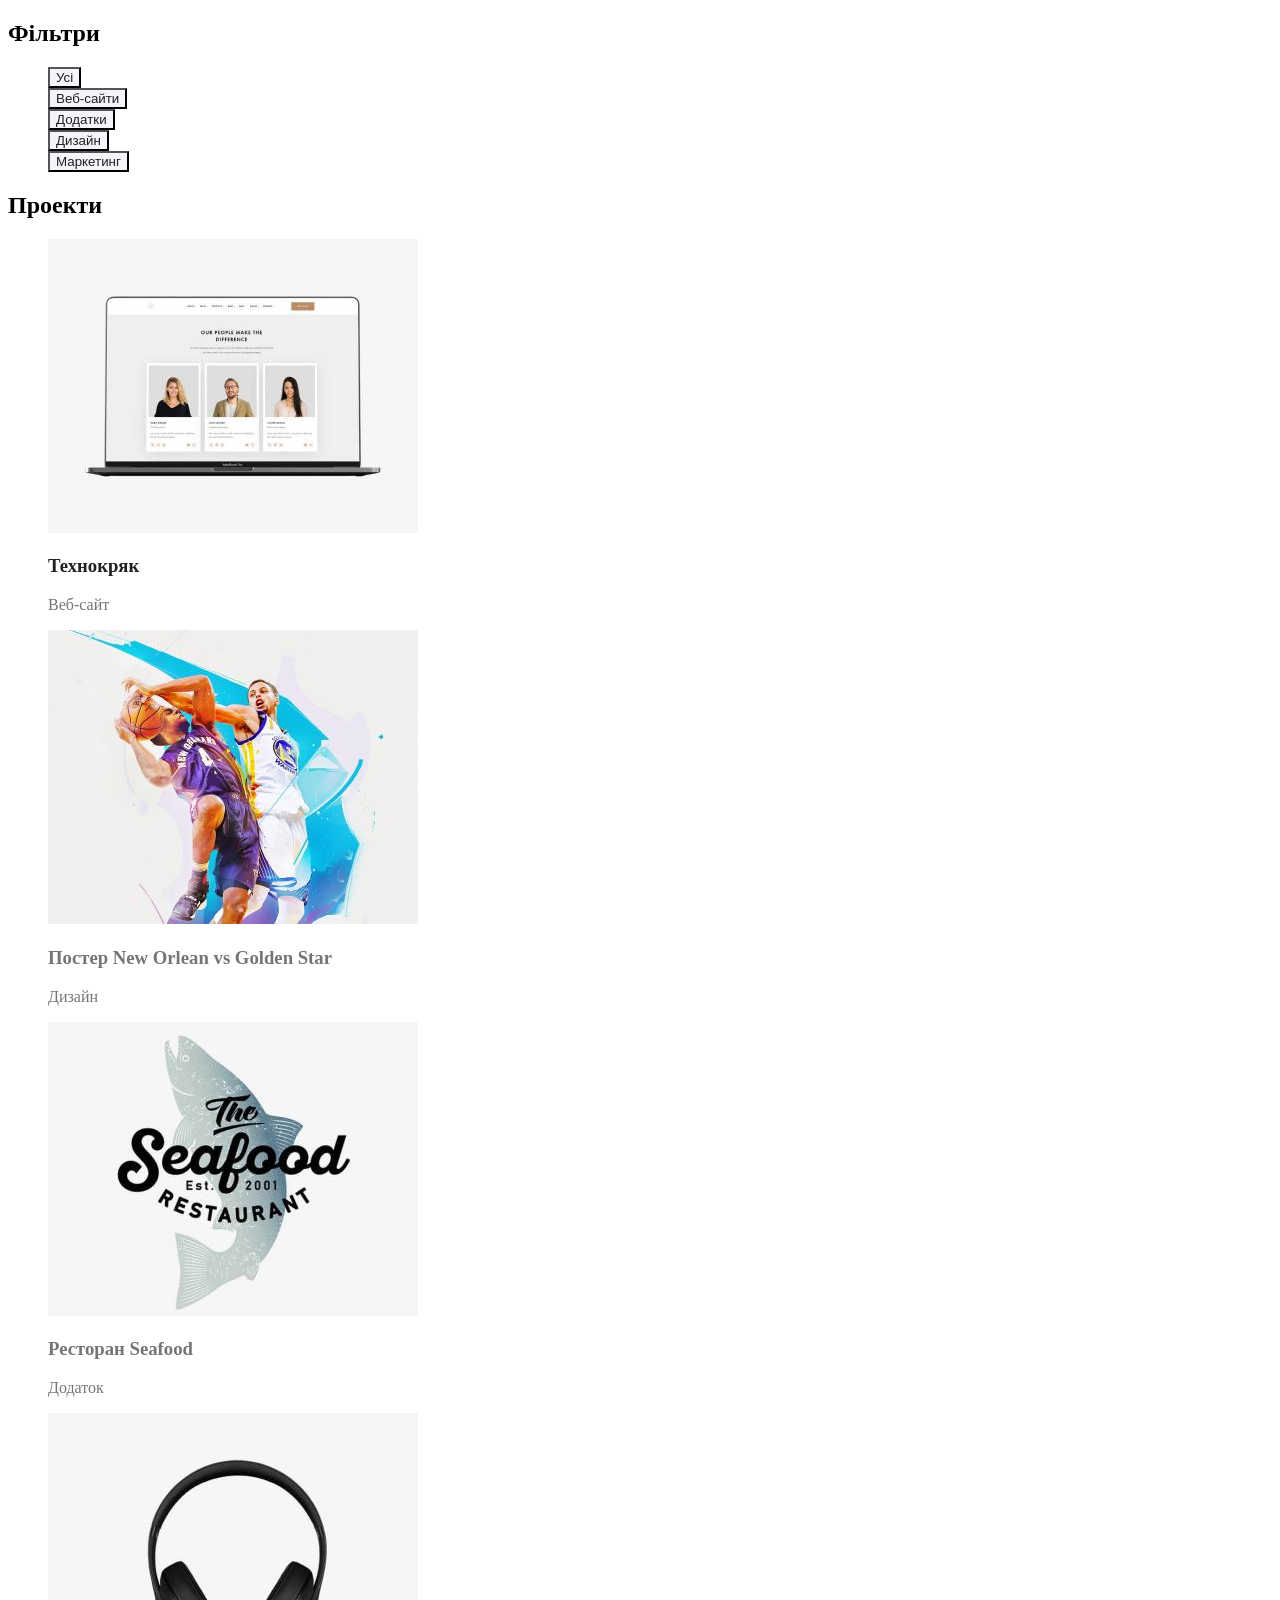
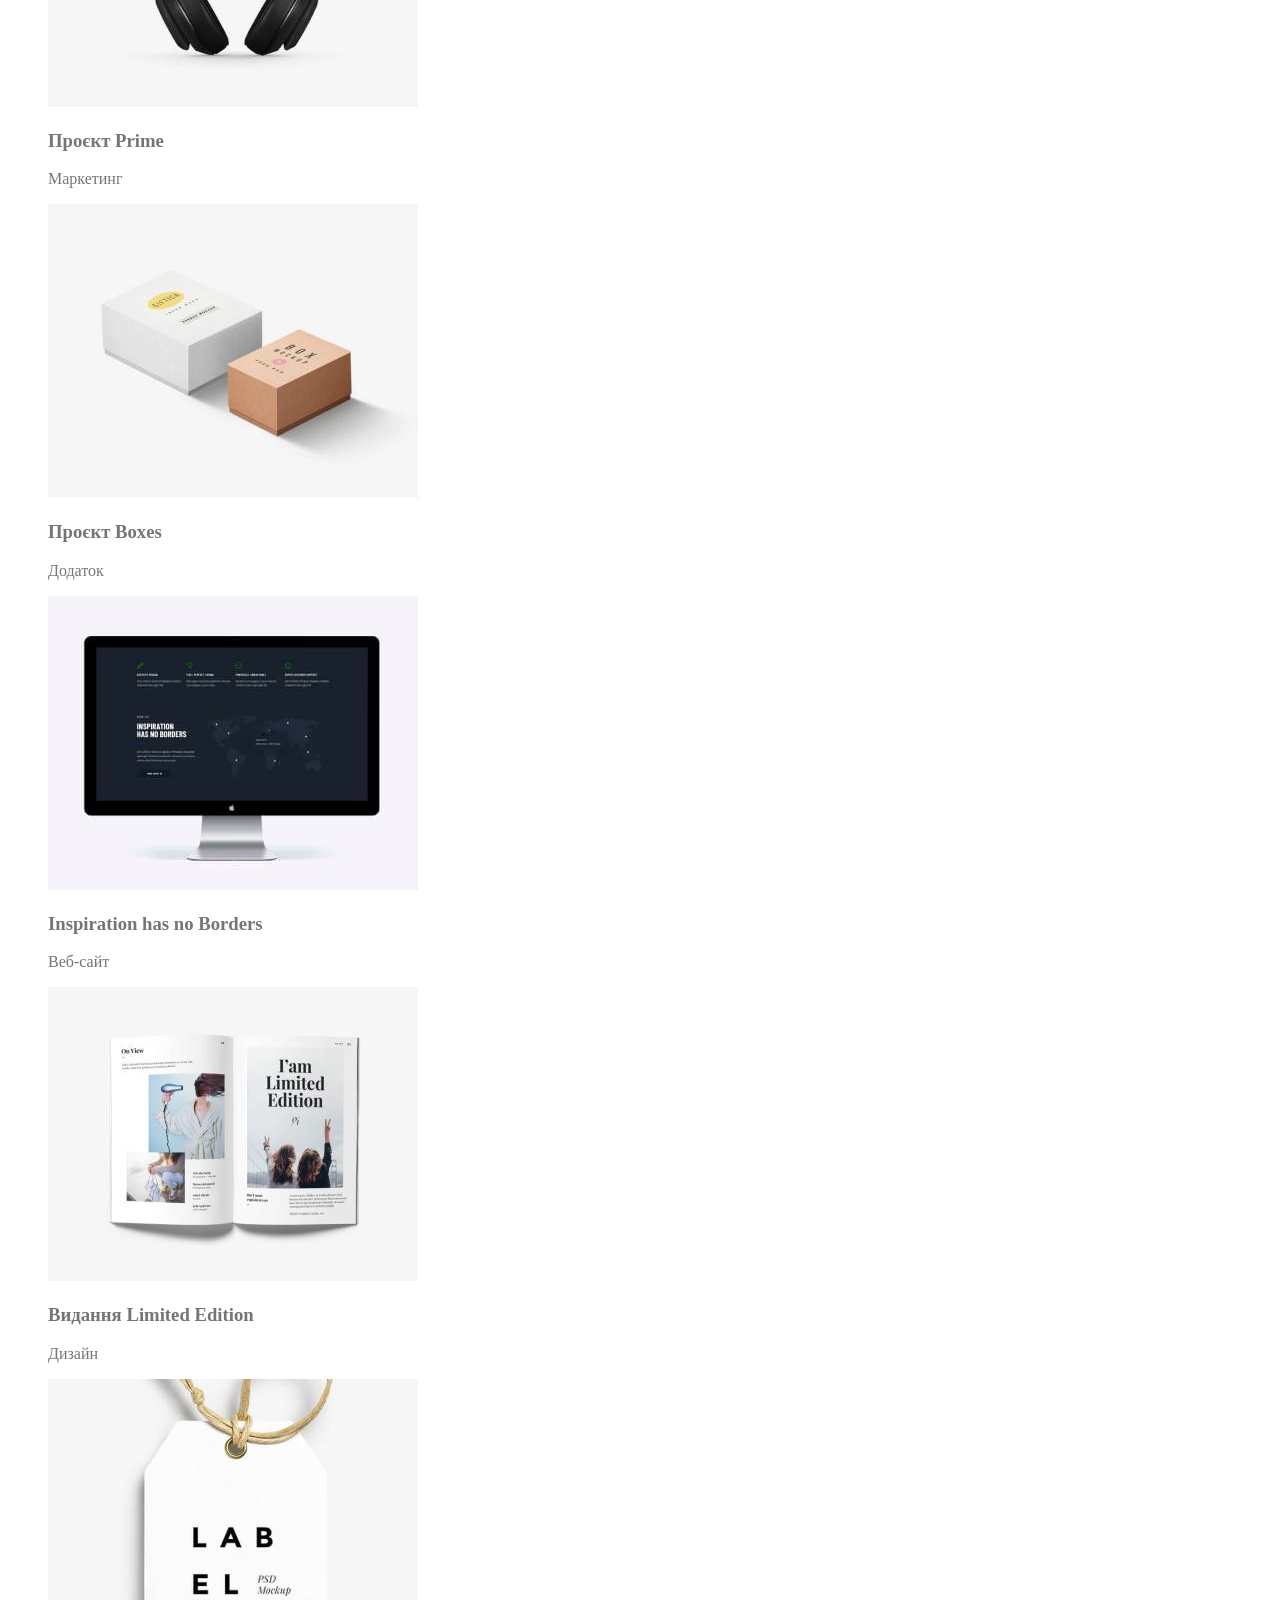
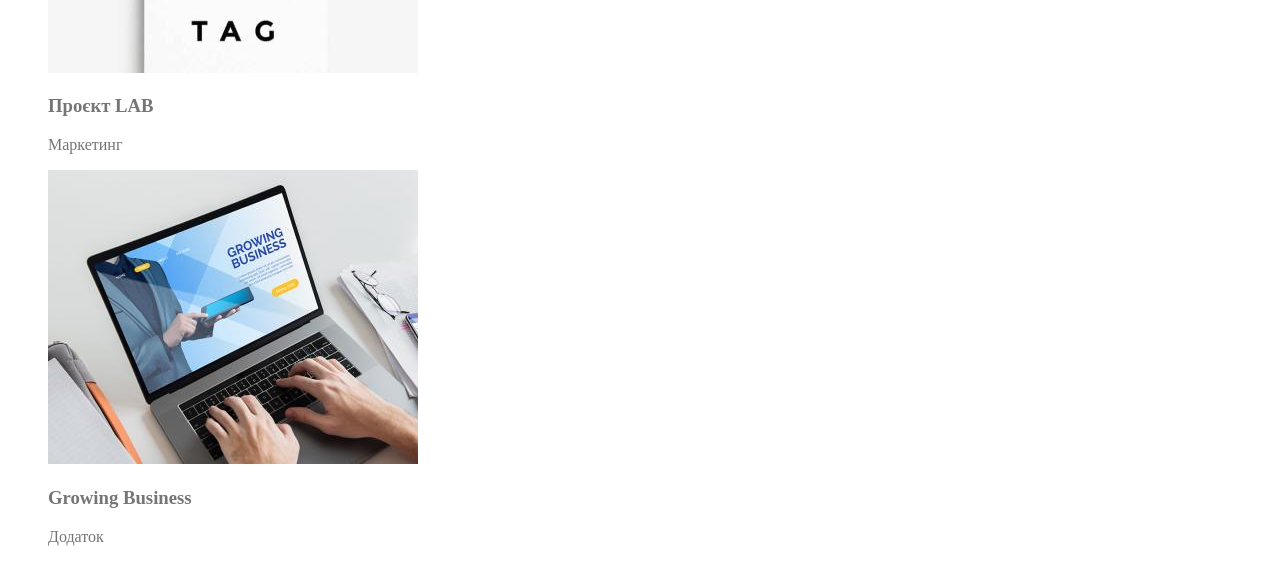
==== commit 28f94865: "Додані portfolio.html + стилі кольорів Додані portfolio.html + стилі кольорів" ====
--- a/portfolio.html
+++ b/portfolio.html
@@ -1,180 +1,137 @@
 <!DOCTYPE html>
-<html lang="ru">
+<html lang="en">
+  <head>
+    <meta charset="UTF-8" />
+    <meta name="viewport" content="width=device-width, initial-scale=1.0" />
+    <!-- Заголовок страницы, который отображается во вкладке браузера -->
+    <!-- Текст заголовка содержит краткое описание содержимого веб-страницы -->
+    <title>Portfolio</title>
+    <!-- Подключение внешнего файла со стилями -->
+    <link rel="stylesheet" href="./css/styles.css" />
+  </head>
+  <body class="page">
+    <header></header>
+    <main>
+      <!-- Filters (Фильтры) -->
+      <section class="filter">
+        <h2 class="title">Фільтри</h2>
+        <ul class="filter-list list">
+          <li class="filter-item">
+            <button type="button" class="filter-button">Усі</button>
+          </li>
+          <li class="filter-item">
+            <button type="button" class="filter-button">Веб-сайти</button>
+          </li>
+          <li class="filter-item">
+            <button type="button" class="filter-button">Додатки</button>
+          </li>
+          <li class="filter-item">
+            <button type="button" class="filter-button">Дизайн</button>
+          </li>
+          <li class="filter-item">
+            <button type="button" class="filter-button">Маркетинг</button>
+          </li>
+        </ul>
+      </section>
 
-<head>
-    <meta charset="UTF-8">
-    <meta http-equiv="X-UA-Compatible" content="IE=edge">
-    <meta name="viewport" content="width=device-width, initial-scale=1.0">
-
-    <title>WebStudio</title>
-   
-    <!-- Подключение шрифтов -->
-    <link rel="preconnect" href="https://fonts.googleapis.com">
-    <link rel="preconnect" href="https://fonts.gstatic.com" crossorigin>
-    
-    <!-- Шрифт для Логотипа -- Raleway -->
-    <!-- Шрифт для остального текста -- Roboto -->
-    <link href="https://fonts.googleapis.com/css2?family=Raleway:wght@700&family=Roboto:wght@400;500;700;900&display=swap"
-        rel="stylesheet">
-
-    <!-- Подключение стилей -->
-    <link rel="stylesheet" href="./css/styles.css" />
-
-</head>
-
-<body>
-    <header>
-        <!-- Навигация по сайту-->
-        <nav>
-            <a href="./index.html" lang="en" class="logo">
-                <span class="logo-web">Web</span><span class="logo-studio-header">Studio</span></a>
-            <ul class="nav-list">
-                <li class="nav-item">
-                    <a href="./index.html" class="nav-link">Студия</a>
-                </li>
-                <li class="nav-item">
-                    <a href="./portfolio.html" class="nav-link">Портфолио</a>
-                </li>
-                <li class="nav-item">
-                    <a href="" class="nav-link">Контакты</a>
-                </li>
-            </ul>
-        </nav>
-    
-        <!-- Контакты -->
-        <ul class="header-contacts">
-            <li class="header-contact-item">
-                <a href="mailto:info@devstudio.com" class="contact-link">info@devstudio.com</a>
-            </li>
-            <li class="header-contact-item">
-                <a href="tel:+380961111111" class="contact-link">+38 096 111 11 11</a>
-            </li>
+      <!-- Projects (Проэкты) -->
+      <section class="project">
+        <h2 class="title">Проекти</h2>
+        <ul class="project-list list">
+          <li class="project-item">
+            <img
+              src="./images/project-1.jpg"
+              alt="Фото Веб-сайт Технокряк"
+              width="370"
+              height="294"
+              class="project-photo"
+            />
+            <h3 class="project-name">Технокряк</h3>
+            <p class="project-type">Веб-сайт</p>
+          </li>
+          <li>
+            <img
+              src="./images/project-2.jpg"
+              alt="Фото Постер New Orlean vs Golden Star"
+              width="370"
+              height="294"
+            />
+            <h3>Постер New Orlean vs Golden Star</h3>
+            <p>Дизайн</p>
+          </li>
+          <li>
+            <img
+              src="./images/project-3.jpg"
+              alt="Фото Додаток Ресторан Seafood"
+              width="370"
+              height="294"
+            />
+            <h3>Ресторан Seafood</h3>
+            <p>Додаток</p>
+          </li>
+          <li>
+            <img
+              src="./images/project-4.jpg"
+              alt="Фото Маркетинг Проєкт Prime"
+              width="370"
+              height="294"
+            />
+            <h3>Проєкт Prime</h3>
+            <p>Маркетинг</p>
+          </li>
+          <li>
+            <img
+              src="./images/project-5.jpg"
+              alt="Фото Додаток Проєкт Boxes"
+              width="370"
+              height="294"
+            />
+            <h3>Проєкт Boxes</h3>
+            <p>Додаток</p>
+          </li>
+          <li>
+            <img
+              src="./images/project-6.jpg"
+              alt="Фото Веб-сайт Inspiration has no Borders"
+              width="370"
+              height="294"
+            />
+            <h3>Inspiration has no Borders</h3>
+            <p>Веб-сайт</p>
+          </li>
+          <li>
+            <img
+              src="./images/project-7.jpg"
+              alt="Фото Дизайн Видання Limited Edition"
+              width="370"
+              height="294"
+            />
+            <h3>Видання Limited Edition</h3>
+            <p>Дизайн</p>
+          </li>
+          <li>
+            <img
+              src="./images/project-8.jpg"
+              alt="Фото Маркетинг Проєкт LAB"
+              width="370"
+              height="294"
+            />
+            <h3>Проєкт LAB</h3>
+            <p>Маркетинг</p>
+          </li>
+          <li>
+            <img
+              src="./images/project-9.jpg"
+              alt="Фото Додаток Growing Business"
+              width="370"
+              height="294"
+            />
+            <h3>Growing Business</h3>
+            <p>Додаток</p>
+          </li>
         </ul>
-    
-    </header>
-
-    <main>
-
-        <section>
-            <!-- Кнопки фильтрации проэктов по видам -->
-            <ul class="filter-list">
-                <li class="filter-item">
-                    <button class="button-filter" type="button">Все</button>
-                </li>
-                <li class="filter-item">
-                    <button class="filter-button" type="button">Веб-сайты</button>
-                </li>
-                <li class="filter-item">
-                    <button class="filter-button" type="button">Приложения</button>
-                </li>
-                <li class="filter-item">
-                    <button class="filter-button" type="button">Дизайн</button>
-                </li>
-                <li class="filter-item">
-                    <button class="filter-button" type="button">Маркетинг</button>
-                </li>
-            </ul>
-
-            <!-- Карточки с проектами - портфолио -->
-            <ul class="project-card-list">
-                <li>
-                    <div clacc="project-card">
-                        <img src="./images/technokryak.jpg" alt="Фото - Технокряк" width="370" height="294">
-                        <h3 class="project-name">Технокряк</h3>
-                        <p class="project-type">Веб-сайт</p>
-                    </div>
-                </li>
-
-                <li>
-                    <div clacc="project-card">
-                        <img src="./images/new-orlean-vs-golden-star.jpg" alt="Фото - Постер New Orlean vs Golden Star"
-                            width="370" height="294">
-                        <h3>Постер New Orlean vs Golden Star</h3>
-                        <p>Дизайн</p>
-                    </div>
-                </li>
-
-                <li>
-                    <div clacc="project-card">
-                        <img src="./images/seafood.jpg" alt="Фото - Ресторан Seafood" width="370" height="294">
-                        <h3>Ресторан Seafood</h3>
-                        <p>Приложение</p>
-                    </div>
-                </li>
-
-                <li>
-                    <div clacc="project-card">
-                        <img src="./images/prime.jpg" alt="Фото - Проект Prime" width="370" height="294">
-                        <h3>Проект Prime</h3>
-                        <p>Маркетинг</p>
-                    </div>
-                </li>
-
-                <li>
-                    <div clacc="project-card">
-                        <img src="./images/boxes.jpg" alt="Фото - Проект Boxes" width="370" height="294">
-                        <h3>Проект Boxes</h3>
-                        <p>Приложение</p>
-                    </div>
-                </li>
-
-                <li>
-                    <div clacc="project-card">
-                        <img src="./images/inspiration-has-no-borders.jpg" alt="Фото - Inspiration has no Borders" width="370"
-                            height="294">
-                        <h3>Inspiration has no Borders</h3>
-                        <p>Веб-сайт</p>
-                    </div>
-                </li>
-
-                <li>
-                    <div clacc="project-card">
-                        <img src="./images/limited-edition.jpg" alt="Фото - Издание Limited Edition" width="370" height="294">
-                        <h3>Издание Limited Edition</h3>
-                        <p>Дизайн</p>
-                    </div>
-                </li>
-
-                <li>
-                    <div clacc="project-card">
-                        <img src="./images/lab.jpg" alt="Фото - Проект LAB" width="370" height="294">
-                        <h3>Проект LAB</h3>
-                        <p>Дизайн</p>
-                    </div>
-                </li>
-
-                <li>
-                    <div clacc="project-card">
-                        <img src="./images/growing-business.jpg" alt="Фото - Growing Business" width="370" height="294">
-                        <h3>Growing Business</h3>
-                        <p>Приложение</p>
-                    </div>
-                </li>
-
-            </ul>
-        </section>
+      </section>
     </main>
-
-    <footer>
-        <div class="footer-contacts">
-            <a href="./index.html" lang="en" class="logo">
-                <span class="logo-web">Web</span><span class="logo-studio-footer">Studio</span></a>
-            <address>
-                <ul class="footer-contact-list">
-                    <li>
-                        <p class="address-title">г. Киев, пр-т Леси Украинки, 26</p>
-                    </li>
-                    <li class="footer-contact-item">
-                        <a href="mailto:info@example.com" class="contact-link">info@example.com</a>
-                    </li>
-                    <li class="footer-contact-item">
-                        <a href="tel:+380991111111" class="contact-link">+38 099 111 11 11</a>
-                    </li>
-                </ul>
-            </address>
-        </div>
-    </footer>
-
-</body>
-
-</html>+    <footer></footer>
+  </body>
+</html>
--- a/css/styles.css
+++ b/css/styles.css
@@ -1,244 +1,177 @@
-body {
-  background-color: #ffffff;
-  color: #212121;
-  font-family: 'Roboto', sans-serif;
-  font-style: normal;
+/* :root - специфичный аналог селектора <html> в CSS*/
+/* Указываются */
+/* CSS-переменные (кастомные свойства) */
+:root {
+  /* #757575 - p, header - a(email) и a(tel) - не активные */
+  --main-text-color: #757575;
+  /* #212121 - h2, h3, a(nav in header) - не активный*/
+  --second-text-color: #212121;
+  /* #2196F3 - logo, a(nav):hover, button(background)*/
+  --acsent-color: #2196f3;
+  /* #FFFFFF - background-page, h1, button(text), footer - logo, adress (почтовый адрес) */
+  --main-white-color: #ffffff;
+  /* #2F303A - background-hero, background-footer */
+  --background-grey-color: #2f303a;
+  /* #F5F4FA - background-section-team */
+  --background-section-color: #f5f4fa;
+  /* #000000 - logo(header)*/
+  --main-black-color: #000000;
+  /* rgba(255,255,255,0.6) - adress (tel,email) */
+  --text-footer-tel-color: rgba(255, 255, 255, 0.6);
+  /* #ECECEC - обводка-header + line (между header и main)*/
+  --line-color: #ececec;
 }
 
-.logo {
-  font-family: 'Raleway';
-  font-size: 26px;
-  font-weight: 700;
-  font-weight: bold;
-  line-height: 31px;
-  letter-spacing: 0.03em;
-}
-.logo-web {
-  color: #2196f3;
+/* Палитра основных цветов */
+/* #757575 - p, a(email) и a(tel) - не активные */
+/* #212121 - h2, h3, a(nav in header) - не активный*/
+/* #2196F3 - logo, a(nav):hover, button(background)*/
+/* #FFFFFF - background-page, h1, button(text), footer - logo, adress (почтовый адрес) */
+/* #2F303A - background-hero, background-footer */
+/* #F5F4FA - background-section-team */
+/* #000000 - logo(header)*/
+/* rgba(255,255,255,0.6) - adress (tel,email) */
+/* #ECECEC - обводка-header + line (между header и main)*/
+
+body {
+  background-color: var(--main-white-color);
+  color: var(--main-text-color);
 }
 
-.logo-studio-header {
-  color: #000000;
+/* Утилиты */
+
+/* Класс для настройки ссылок  */
+.link {
+  /* Убрать подчеркивание для ссылки */
+  text-decoration: none;
 }
 
-.logo-studio-footer {
-  color: #ffffff;
+/* Класс для настройки всех перечней - Будет вторым классом в тегах ul */
+.list {
+  /* Убрать первые точечки в неупорядоченном списке */
+  list-style: none;
 }
 
-.nav-list {
-  color: #212121;
-  font-weight: 500;
-  font-size: 14px;
-  line-height: 16px;
-  letter-spacing: 0.02em;
-  list-style-type: none;
+/* Логотип */
+/* Логотип - синяя часть текста */
+.logo-blue {
+  color: var(--acsent-color);
+}
+/* Логотип - черная часть текста - в header */
+.logo-black {
+  color: var(--main-black-color);
+}
+/* Логотип - белая часть текста - в footer */
+.logo-white {
+  color: var(--main-white-color);
 }
 
-.nav-item:hover,
-.nav-item:focus {
-  color: #2196f3;
+/* Стилизация header */
+/* Стилизация меню .nav-site */
+.nav-site .link {
+  color: var(--second-text-color);
+}
+/* При наведении мышки или при получении фокуса */
+.nav-site .link:hover,
+.nav-site .link:focus {
+  color: var(--acsent-color);
 }
 
-.header-contacts {
-  list-style-type: none;
+/* Правило - другой цвет ссылки , если ссылка указывает на текущую страницу */
+/* Обязательно .link.current БЕЗ ПРОБЕЛА, тогда применяется class="link current" */
+.nav-site .link.current {
+  color: var(--acsent-color);
 }
 
-.header-contact-item {
-  color: #757575;
-  font-weight: 500;
-  font-size: 14px;
-  line-height: 16px;
-  letter-spacing: 0.02em;
+/* Стилизация меню .nav-adress */
+.nav-adress .link {
+  color: var(--main-text-color);
+}
+/* При наведении мышки или при получении фокуса */
+.nav-adress .link:hover,
+.nav-adress .link:focus {
+  color: var(--acsent-color);
 }
 
-.header-contact-item:hover,
-.header-contact-item:focus {
-  color: #2196f3;
+/* hero - Приветствие к кнопкой call-to-action */
+.hero {
+  background-color: var(--background-grey-color);
+}
+.hero-title {
+  color: var(--main-white-color);
+}
+.button {
+  color: var(--main-white-color);
+  background-color: var(--acsent-color);
+  /* Радиус скругления углов кнопки */
+  border-radius: 4px;
+  /* Внутренние отступы от края кнопки до текста */
+  padding-left: 32px;
+  padding-top: 10px;
+  padding-right: 32px;
+  padding-bottom: 10px;
 }
 
-.hero {
-  background-color: #2f303a;
-  color: #ffffff;
+/* Секции  */
+.section-title {
+  color: var(--second-text-color);
 }
 
-.hero-title {
-  font-weight: 900;
-  font-size: 44px;
-  line-height: 60px; /* or 136% */
-  text-align: center;
-  letter-spacing: 0.06em;
-  text-transform: uppercase;
+/* feature - Особливості - Преимущества */
+.feature-list .title {
+  color: var(--second-text-color);
 }
 
-.hero-button {
-  color: #ffffff;
-  background-color: #2f303a;
-  font-weight: bold;
-  font-size: 16px;
-  line-height: 30px; /* identical to box height, or 187% */
-  /*display: flex;*/
-  align-items: center;
-  text-align: center;
-  letter-spacing: 0.06em;
+/* work - Роботи */
+
+/* team - Команда */
+.team {
+  background-color: var(--background-section-color);
+}
+.team-list-item .name {
+  color: var(--second-text-color);
 }
 
-.features {
-  background-color: #e5e5e5;
-  list-style-type: none;
-}
-
-.features-title {
-  color: #212121;
-  font-weight: bold;
-  font-size: 14px;
-  line-height: 16px;
-  letter-spacing: 0.03em;
-  text-transform: uppercase;
-}
-
-.feature-text {
-  color: #757575;
-  font-weight: normal;
-  font-size: 14px;
-  line-height: 24px; /* or 171% */
-  letter-spacing: 0.03em;
-}
-
-.work {
-  background-color: #e5e5e5;
-}
-
-.work-heading {
-  color: #212121;
-  font-weight: bold;
-  font-size: 36px;
-  line-height: 42px;
-  text-align: center;
-  letter-spacing: 0.03em;
-}
-
-.work-list {
-  list-style-type: none;
-}
-
-.our-team {
-  background-color: #f5f4fa;
-}
-
-.our-team-heading {
-  color: #212121;
-  font-weight: bold;
-  font-size: 36px;
-  line-height: 42px;
-  text-align: center;
-  letter-spacing: 0.03em;
-}
-
-.our-team-list {
-  list-style-type: none;
-}
-
-.our-team-title {
-  color: #212121;
-  font-weight: 500;
-  font-size: 16px;
-  line-height: 19px; /* identical to box height */
-  text-align: center;
-  letter-spacing: 0.03em;
-}
-
-.our-team-text {
-  color: #757575;
-  font-weight: normal;
-  font-size: 16px;
-  line-height: 19px; /* identical to box height */
-  text-align: center;
-  letter-spacing: 0.03em;
-}
-
-.footer-contacts {
-  background-color: #2f303a;
-}
-
-.footer-contact-list {
-  font-style: normal;
-  list-style-type: none;
-}
-
-.address-title {
-  color: #ffffff;
-  font-weight: normal;
-  font-size: 14px;
-  line-height: 24px; /* or 171% */
-  letter-spacing: 0.03em;
-}
-
-.footer-contact-item {
-  color: rgba(255, 255, 255, 0.6);
-  font-weight: normal;
-  font-size: 14px;
-  line-height: 24px; /* or 171% */
-  letter-spacing: 0.03em;
-}
-
-.footer-contact-item:hover,
-.footer-contact-item:focus {
-  color: #2196f3;
-}
-
-/* Стили для portfolio.html */
-
-.filter-list {
-  list-style-type: none;
+/* Portfolio */
+/* filter - Фильтры */
+.filter .title {
+  color: var(--main-black-color);
 }
 
 .filter-button {
-  width: 128px;
-  height: 38px;
-  color: #212121;
-  background: #f5f4fa;
-  font-weight: 500;
-  font-size: 16px;
-  line-height: 26px; /* identical to box height, or 162% */
-  text-align: center;
-  letter-spacing: 0.03em;
-  border-radius: 4px;
+  color: var(--second-text-color);
+  background-color: var(--background-section-color);
 }
 
-.filter-button:hover,
-.filter-button:focus {
-  color: #ffffff;
-  background: #2196f3;
-  /* shadow-middle */
-  box-shadow: 0px 3px 1px rgba(0, 0, 0, 0.1), 0px 1px 2px rgba(0, 0, 0, 0.08),
-    0px 2px 2px rgba(0, 0, 0, 0.12);
-  border-radius: 4px;
+.filter-button:hover {
+  color: var(--main-white-color);
+  background-color: var(--acsent-color);
 }
 
-.project-card-list {
-  list-style-type: none;
+/* project - Проэкты */
+.project .title {
+  color: var(--main-black-color);
+}
+.project-name {
+  color: var(--second-text-color);
+}
+.project-type {
+  color: var(--main-text-color);
 }
 
-.project-card {
-  width: 370px;
-  height: 404px;
-  /* background: #FFFFFF; */
-  border: 1px solid #eeeeee;
-  box-sizing: border-box;
+/* footer */
+footer {
+  background-color: var(--background-grey-color);
 }
-
-.project-name {
-  color: #212121;
-  font-weight: bold;
-  font-size: 18px;
-  line-height: 36px; /* identical to box height, or 200% */
-  letter-spacing: 0.06em;
+/* Почтовый адрес */
+address .description {
+  color: var(--main-white-color);
 }
-
-.project-type {
-  color: #757575;
-  font-weight: normal;
-  font-size: 16px;
-  line-height: 30px; /* identical to box height, or 187% */
-  letter-spacing: 0.03em;
+/* Email */
+address .email {
+  color: var(--text-footer-tel-color);
 }
+/* Телефон */
+address .tel {
+  color: var(--text-footer-tel-color);
+}
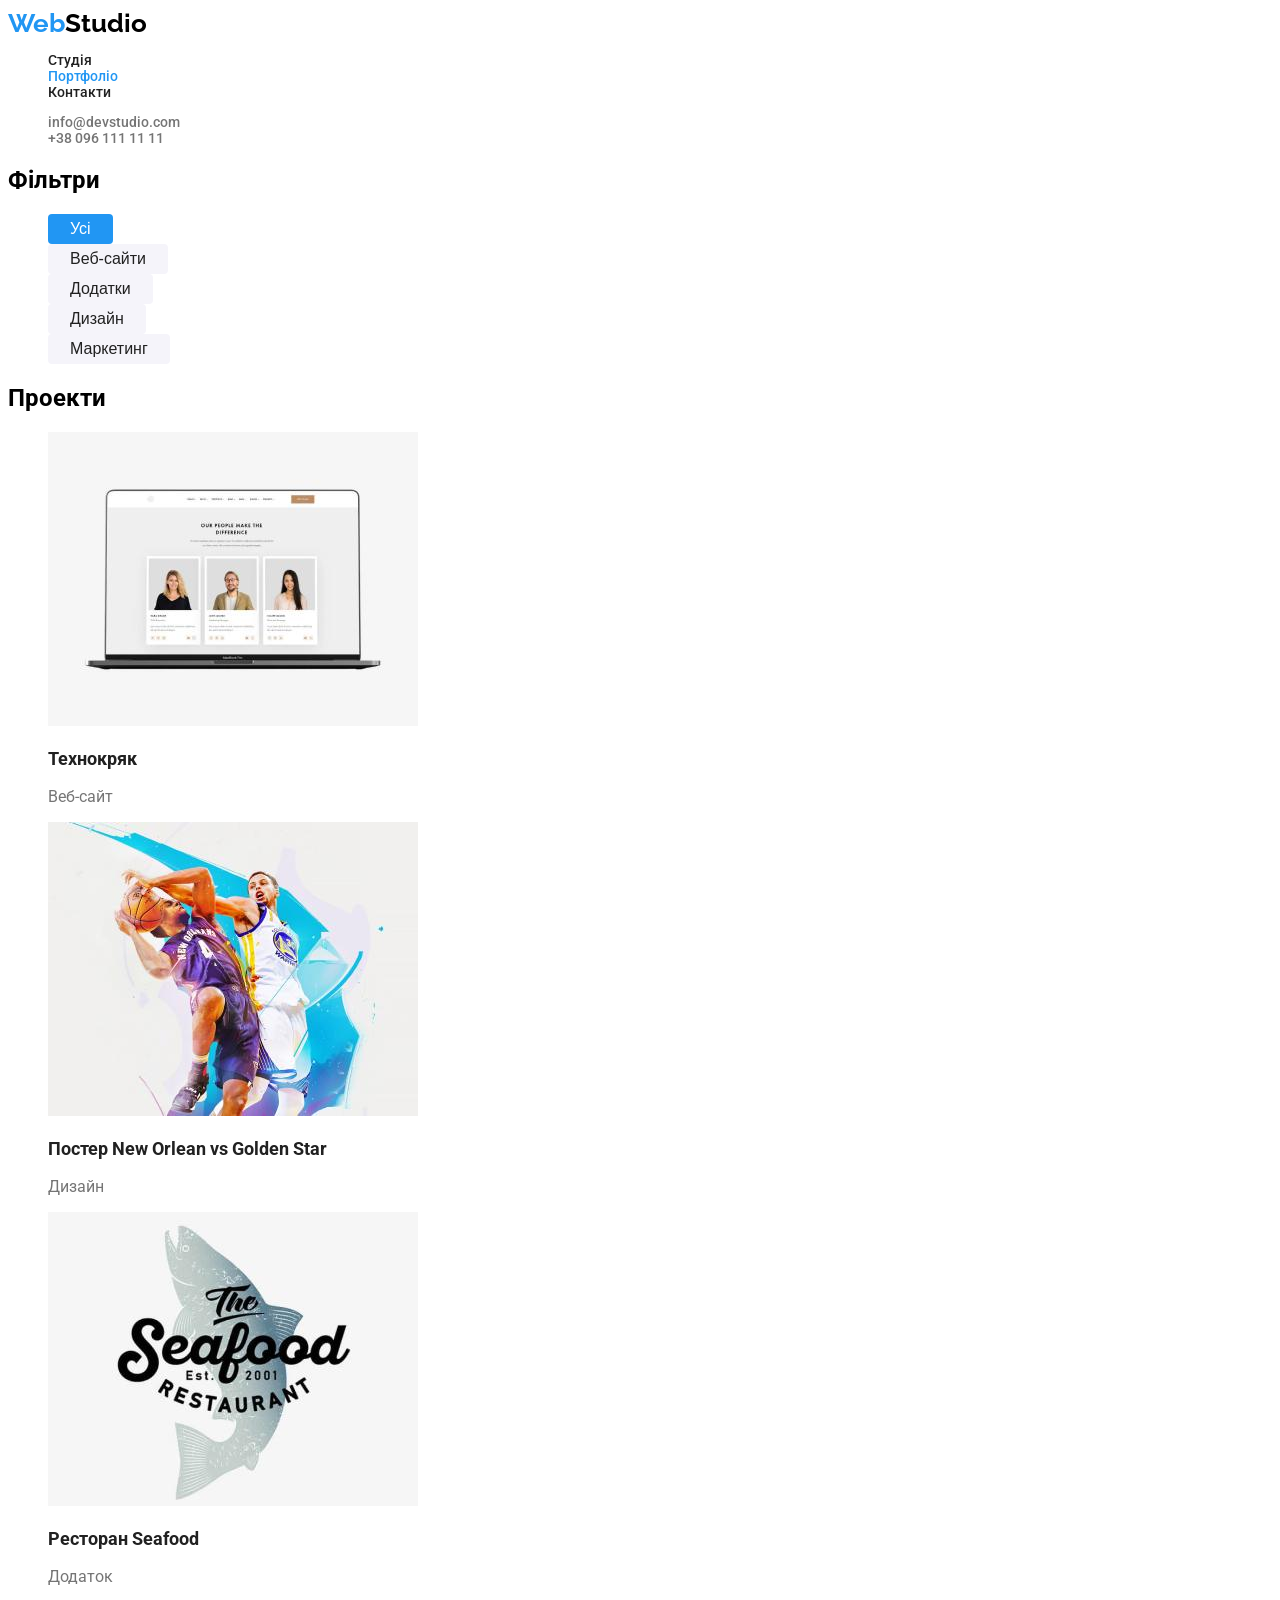
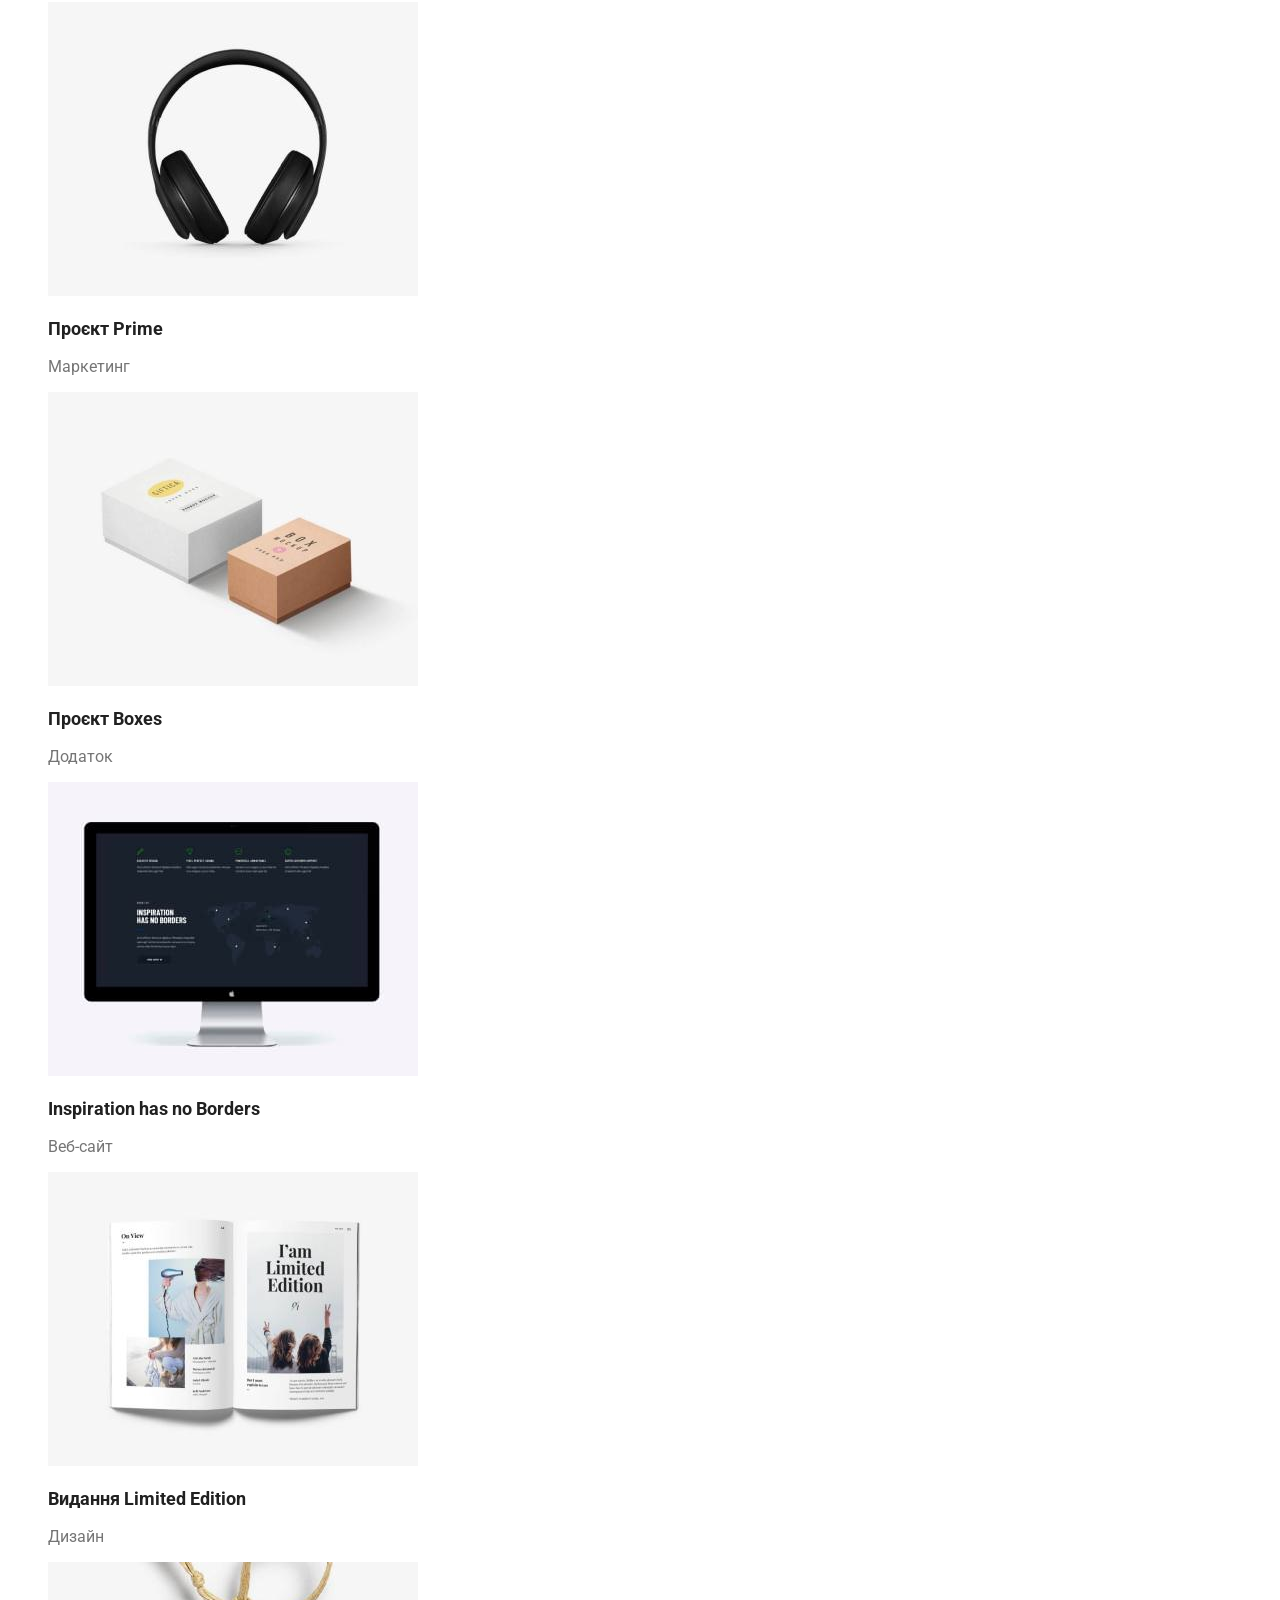
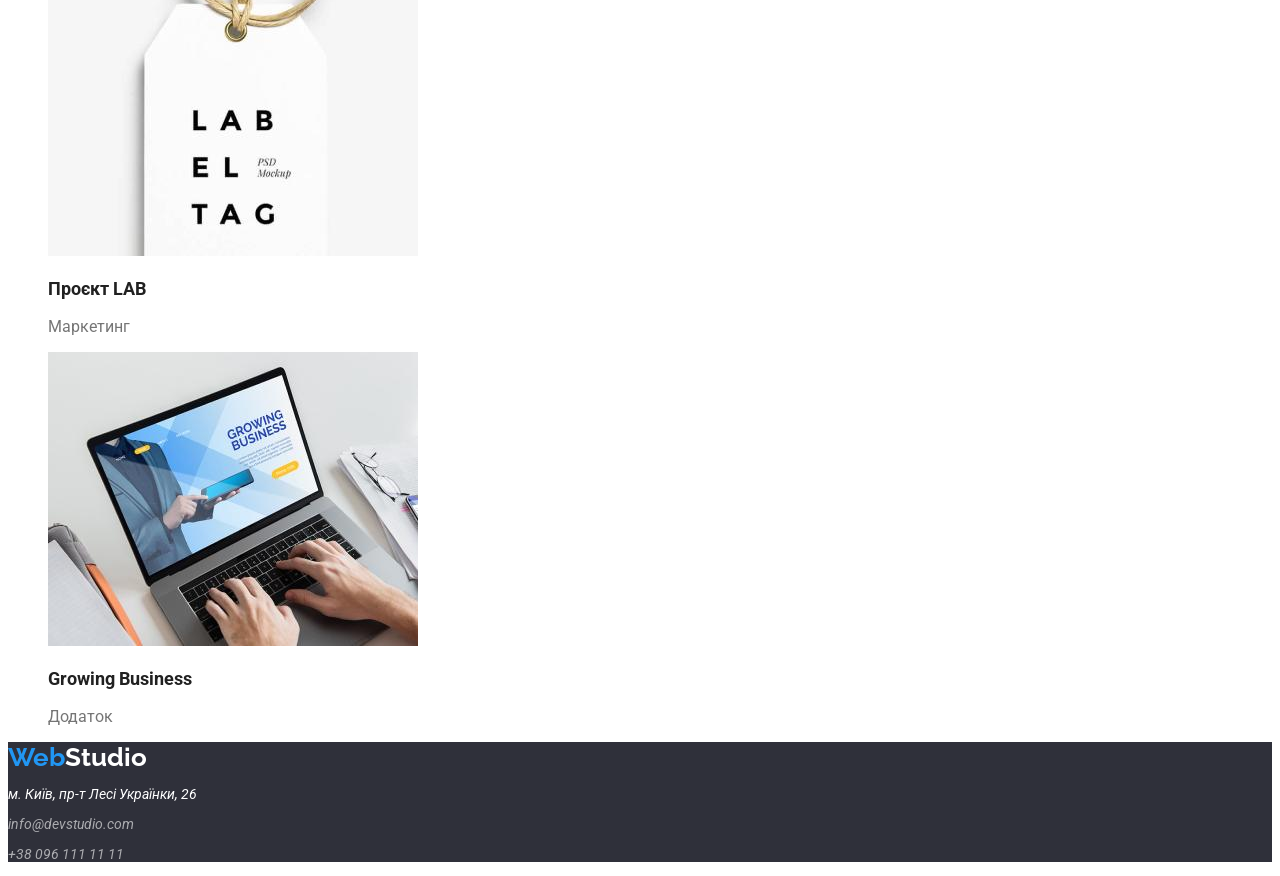
==== commit 80c5b2a0: "Додає шрифти 1. Виправлені помилки з CSS - кольори 2. Додані класи до команди та протволіо 3. Додані" ====
--- a/portfolio.html
+++ b/portfolio.html
@@ -1,23 +1,59 @@
 <!DOCTYPE html>
-<html lang="en">
+<html lang="uk">
   <head>
     <meta charset="UTF-8" />
+
+    <!-- Краткое описание содержания помогает поисковым системам лучше проиндексировать страницу -->
+    <meta name="description" content="Дизайн та розробка сайтів - Портфоліо" />
+
     <meta name="viewport" content="width=device-width, initial-scale=1.0" />
+
     <!-- Заголовок страницы, который отображается во вкладке браузера -->
     <!-- Текст заголовка содержит краткое описание содержимого веб-страницы -->
     <title>Portfolio</title>
+
     <!-- Подключение внешнего файла со стилями -->
     <link rel="stylesheet" href="./css/styles.css" />
+
+    <!-- Подключение шрифтов -->
+    <link rel="preconnect" href="https://fonts.googleapis.com" />
+    <link rel="preconnect" href="https://fonts.gstatic.com" crossorigin />
+    <link
+      href="https://fonts.googleapis.com/css2?family=Raleway:wght@700&family=Roboto:wght@400;500;700;900&display=swap"
+      rel="stylesheet"
+    />
   </head>
   <body class="page">
-    <header></header>
+    <!-- Заголовок -->
+    <header class="page-header">
+      <!-- Навигация - это ссылки на другие странички -->
+      <nav>
+        <!-- Ссылка - На основную страничку сайта -->
+        <a href="./index.html" title="Перехід на основну сторінку" class="logo link"
+          ><span class="logo-blue">Web</span><span class="logo-black">Studio</span></a
+        >
+
+        <ul class="nav-site list">
+          <li><a href="./index.html" class="link">Студія</a></li>
+          <li><a href="./portfolio.html" class="link current">Портфоліо</a></li>
+          <li><a href="" class="link">Контакти</a></li>
+        </ul>
+      </nav>
+      <ul class="nav-adress list">
+        <li>
+          <a href="mailto:info@devstudio.com" title="Напиши" class="link">info@devstudio.com</a>
+        </li>
+        <li><a href="tel:+380961111111" title="Подзвони" class="link">+38 096 111 11 11</a></li>
+      </ul>
+    </header>
+
     <main>
       <!-- Filters (Фильтры) -->
       <section class="filter">
         <h2 class="title">Фільтри</h2>
         <ul class="filter-list list">
           <li class="filter-item">
-            <button type="button" class="filter-button">Усі</button>
+            <button type="button" class="filter-button current">Усі</button>
           </li>
           <li class="filter-item">
             <button type="button" class="filter-button">Веб-сайти</button>
@@ -49,89 +85,112 @@
             <h3 class="project-name">Технокряк</h3>
             <p class="project-type">Веб-сайт</p>
           </li>
-          <li>
+          <li class="project-item">
             <img
               src="./images/project-2.jpg"
               alt="Фото Постер New Orlean vs Golden Star"
               width="370"
               height="294"
+              class="project-photo"
             />
-            <h3>Постер New Orlean vs Golden Star</h3>
-            <p>Дизайн</p>
+            <h3 class="project-name">Постер New Orlean vs Golden Star</h3>
+            <p class="project-type">Дизайн</p>
           </li>
-          <li>
+          <li class="project-item">
             <img
               src="./images/project-3.jpg"
               alt="Фото Додаток Ресторан Seafood"
               width="370"
               height="294"
+              class="project-photo"
             />
-            <h3>Ресторан Seafood</h3>
-            <p>Додаток</p>
+            <h3 class="project-name">Ресторан Seafood</h3>
+            <p class="project-type">Додаток</p>
           </li>
-          <li>
+          <li class="project-item">
             <img
               src="./images/project-4.jpg"
               alt="Фото Маркетинг Проєкт Prime"
               width="370"
               height="294"
+              class="project-photo"
             />
-            <h3>Проєкт Prime</h3>
-            <p>Маркетинг</p>
+            <h3 class="project-name">Проєкт Prime</h3>
+            <p class="project-type">Маркетинг</p>
           </li>
-          <li>
+          <li class="project-item">
             <img
               src="./images/project-5.jpg"
               alt="Фото Додаток Проєкт Boxes"
               width="370"
               height="294"
+              class="project-photo"
             />
-            <h3>Проєкт Boxes</h3>
-            <p>Додаток</p>
+            <h3 class="project-name">Проєкт Boxes</h3>
+            <p class="project-type">Додаток</p>
           </li>
-          <li>
+          <li class="project-item">
             <img
               src="./images/project-6.jpg"
               alt="Фото Веб-сайт Inspiration has no Borders"
               width="370"
               height="294"
+              class="project-photo"
             />
-            <h3>Inspiration has no Borders</h3>
-            <p>Веб-сайт</p>
+            <h3 class="project-name">Inspiration has no Borders</h3>
+            <p class="project-type">Веб-сайт</p>
           </li>
-          <li>
+          <li class="project-item">
             <img
               src="./images/project-7.jpg"
               alt="Фото Дизайн Видання Limited Edition"
               width="370"
               height="294"
+              class="project-photo"
             />
-            <h3>Видання Limited Edition</h3>
-            <p>Дизайн</p>
+            <h3 class="project-name">Видання Limited Edition</h3>
+            <p class="project-type">Дизайн</p>
           </li>
-          <li>
+          <li class="project-item">
             <img
               src="./images/project-8.jpg"
               alt="Фото Маркетинг Проєкт LAB"
               width="370"
               height="294"
+              class="project-photo"
             />
-            <h3>Проєкт LAB</h3>
-            <p>Маркетинг</p>
+            <h3 class="project-name">Проєкт LAB</h3>
+            <p class="project-type">Маркетинг</p>
           </li>
-          <li>
+          <li class="project-item">
             <img
               src="./images/project-9.jpg"
               alt="Фото Додаток Growing Business"
               width="370"
               height="294"
+              class="project-photo"
             />
-            <h3>Growing Business</h3>
-            <p>Додаток</p>
+            <h3 class="project-name">Growing Business</h3>
+            <p class="project-type">Додаток</p>
           </li>
         </ul>
       </section>
     </main>
-    <footer></footer>
+
+    <!-- Футер - подвал сайта -->
+    <footer>
+      <a href="./index.html" title="Перехід на основну сторінку" class="logo link"
+        ><span class="logo-blue">Web</span><span class="logo-white">Studio</span></a
+      >
+      <address>
+        <p class="description">м. Київ, пр-т Лесі Українки, 26</p>
+        <p>
+          <a href="mailto:info@devstudio.com" title="Напиши" class="email link"
+            >info@devstudio.com</a
+          >
+        </p>
+        <p><a href="tel:+380961111111" title="Подзвони" class="tel link">+38 096 111 11 11</a></p>
+      </address>
+    </footer>
   </body>
 </html>
--- a/css/styles.css
+++ b/css/styles.css
@@ -18,8 +18,10 @@
   --main-black-color: #000000;
   /* rgba(255,255,255,0.6) - adress (tel,email) */
   --text-footer-tel-color: rgba(255, 255, 255, 0.6);
-  /* #ECECEC - обводка-header + line (между header и main)*/
-  --line-color: #ececec;
+  /* #ECECEC - обводка-header + line в index.html (между header и main)*/
+  --stroke-index-color: #ececec;
+  /* #EEEEEE - обводка карточки в portfolio.html */
+  --stroke-portfolio-color: #eeeeee;
 }
 
 /* Палитра основных цветов */
@@ -31,11 +33,48 @@
 /* #F5F4FA - background-section-team */
 /* #000000 - logo(header)*/
 /* rgba(255,255,255,0.6) - adress (tel,email) */
-/* #ECECEC - обводка-header + line (между header и main)*/
-
+/* #ECECEC - обводка-header + line в index.html (между header и main)*/
+/* #EEEEEE - обводка карточки в portfolio.html */
+
+/* Шрифты */
+
+.roboto-regular {
+  font-family: 'Roboto', sans-serif;
+  font-weight: 400;
+  font-style: normal;
+}
+
+.roboto-medium {
+  font-family: 'Roboto', sans-serif;
+  font-weight: 500;
+  font-style: normal;
+}
+
+.roboto-bold {
+  font-family: 'Roboto', sans-serif;
+  font-weight: 700;
+  font-style: normal;
+}
+
+.roboto-black {
+  font-family: 'Roboto', sans-serif;
+  font-weight: 900;
+  font-style: normal;
+}
+
+.raleway {
+  font-family: 'Raleway', sans-serif;
+  font-optical-sizing: auto;
+  font-weight: 700;
+  font-style: normal;
+}
+
+/* Тело сайта */
 body {
   background-color: var(--main-white-color);
   color: var(--main-text-color);
+  font-family: 'Roboto', sans-serif;
+  font-style: normal;
 }
 
 /* Утилиты */
@@ -54,6 +93,13 @@
 
 /* Логотип */
 /* Логотип - синяя часть текста */
+.logo {
+  font-family: 'Raleway', sans-serif;
+  font-optical-sizing: auto;
+  font-weight: 700;
+  font-style: normal;
+  font-size: 26px;
+}
 .logo-blue {
   color: var(--acsent-color);
 }
@@ -68,6 +114,11 @@
 
 /* Стилизация header */
 /* Стилизация меню .nav-site */
+.nav-site {
+  font-weight: 500;
+  font-size: 14px;
+}
+
 .nav-site .link {
   color: var(--second-text-color);
 }
@@ -84,6 +135,10 @@
 }
 
 /* Стилизация меню .nav-adress */
+.nav-adress {
+  font-weight: 500;
+  font-size: 14px;
+}
 .nav-adress .link {
   color: var(--main-text-color);
 }
@@ -99,27 +154,49 @@
 }
 .hero-title {
   color: var(--main-white-color);
-}
+  font-weight: 900;
+  font-size: 44px;
+}
+
 .button {
   color: var(--main-white-color);
   background-color: var(--acsent-color);
   /* Радиус скругления углов кнопки */
   border-radius: 4px;
+  /* Обводка кнопки - отсутствует */
+  border: none;
   /* Внутренние отступы от края кнопки до текста */
   padding-left: 32px;
   padding-top: 10px;
   padding-right: 32px;
   padding-bottom: 10px;
+  /* Шрифт названия кнопки */
+  font-weight: 700;
+  font-size: 16px;
+}
+
+.button:hover {
+  /* Вид курсора при наведении на кнопку */
+  cursor: pointer;
 }
 
 /* Секции  */
 .section-title {
   color: var(--second-text-color);
+  font-weight: 700;
+  font-size: 36px;
 }
 
 /* feature - Особливості - Преимущества */
-.feature-list .title {
-  color: var(--second-text-color);
+.feature .title {
+  color: var(--second-text-color);
+  font-weight: 700;
+  font-size: 14px;
+}
+
+.feature .description {
+  font-weight: 400;
+  font-size: 14px;
 }
 
 /* work - Роботи */
@@ -130,6 +207,12 @@
 }
 .team-list-item .name {
   color: var(--second-text-color);
+  font-weight: 500;
+  font-size: 16px;
+}
+.team-list-item .type-worker {
+  font-weight: 400;
+  font-size: 16px;
 }
 
 /* Portfolio */
@@ -141,9 +224,28 @@
 .filter-button {
   color: var(--second-text-color);
   background-color: var(--background-section-color);
+  /* Радиус скругления углов кнопки */
+  border-radius: 4px;
+  /* Обводка кнопки - отсутствует */
+  border: none;
+  /* Внутренние отступы от края кнопки до текста */
+  padding-left: 22px;
+  padding-top: 6px;
+  padding-right: 22px;
+  padding-bottom: 6px;
+  /* Шрифт */
+  font-weight: 500;
+  font-size: 16px;
 }
 
 .filter-button:hover {
+  color: var(--main-white-color);
+  background-color: var(--acsent-color);
+  /* Вид курсора при наведении на кнопку */
+  cursor: pointer;
+}
+
+.filter-button.current {
   color: var(--main-white-color);
   background-color: var(--acsent-color);
 }
@@ -154,9 +256,15 @@
 }
 .project-name {
   color: var(--second-text-color);
+  /* Шрифт */
+  font-weight: 700;
+  font-size: 18px;
 }
 .project-type {
   color: var(--main-text-color);
+  /* Шрифт */
+  font-weight: 400;
+  font-size: 16px;
 }
 
 /* footer */
@@ -164,6 +272,10 @@
   background-color: var(--background-grey-color);
 }
 /* Почтовый адрес */
+address {
+  font-weight: 400;
+  font-size: 14px;
+}
 address .description {
   color: var(--main-white-color);
 }
@@ -171,7 +283,15 @@
 address .email {
   color: var(--text-footer-tel-color);
 }
+address .email:hover,
+address .email:focus {
+  color: var(--acsent-color);
+}
 /* Телефон */
 address .tel {
   color: var(--text-footer-tel-color);
 }
+address .tel:hover,
+address .tel:focus {
+  color: var(--acsent-color);
+}
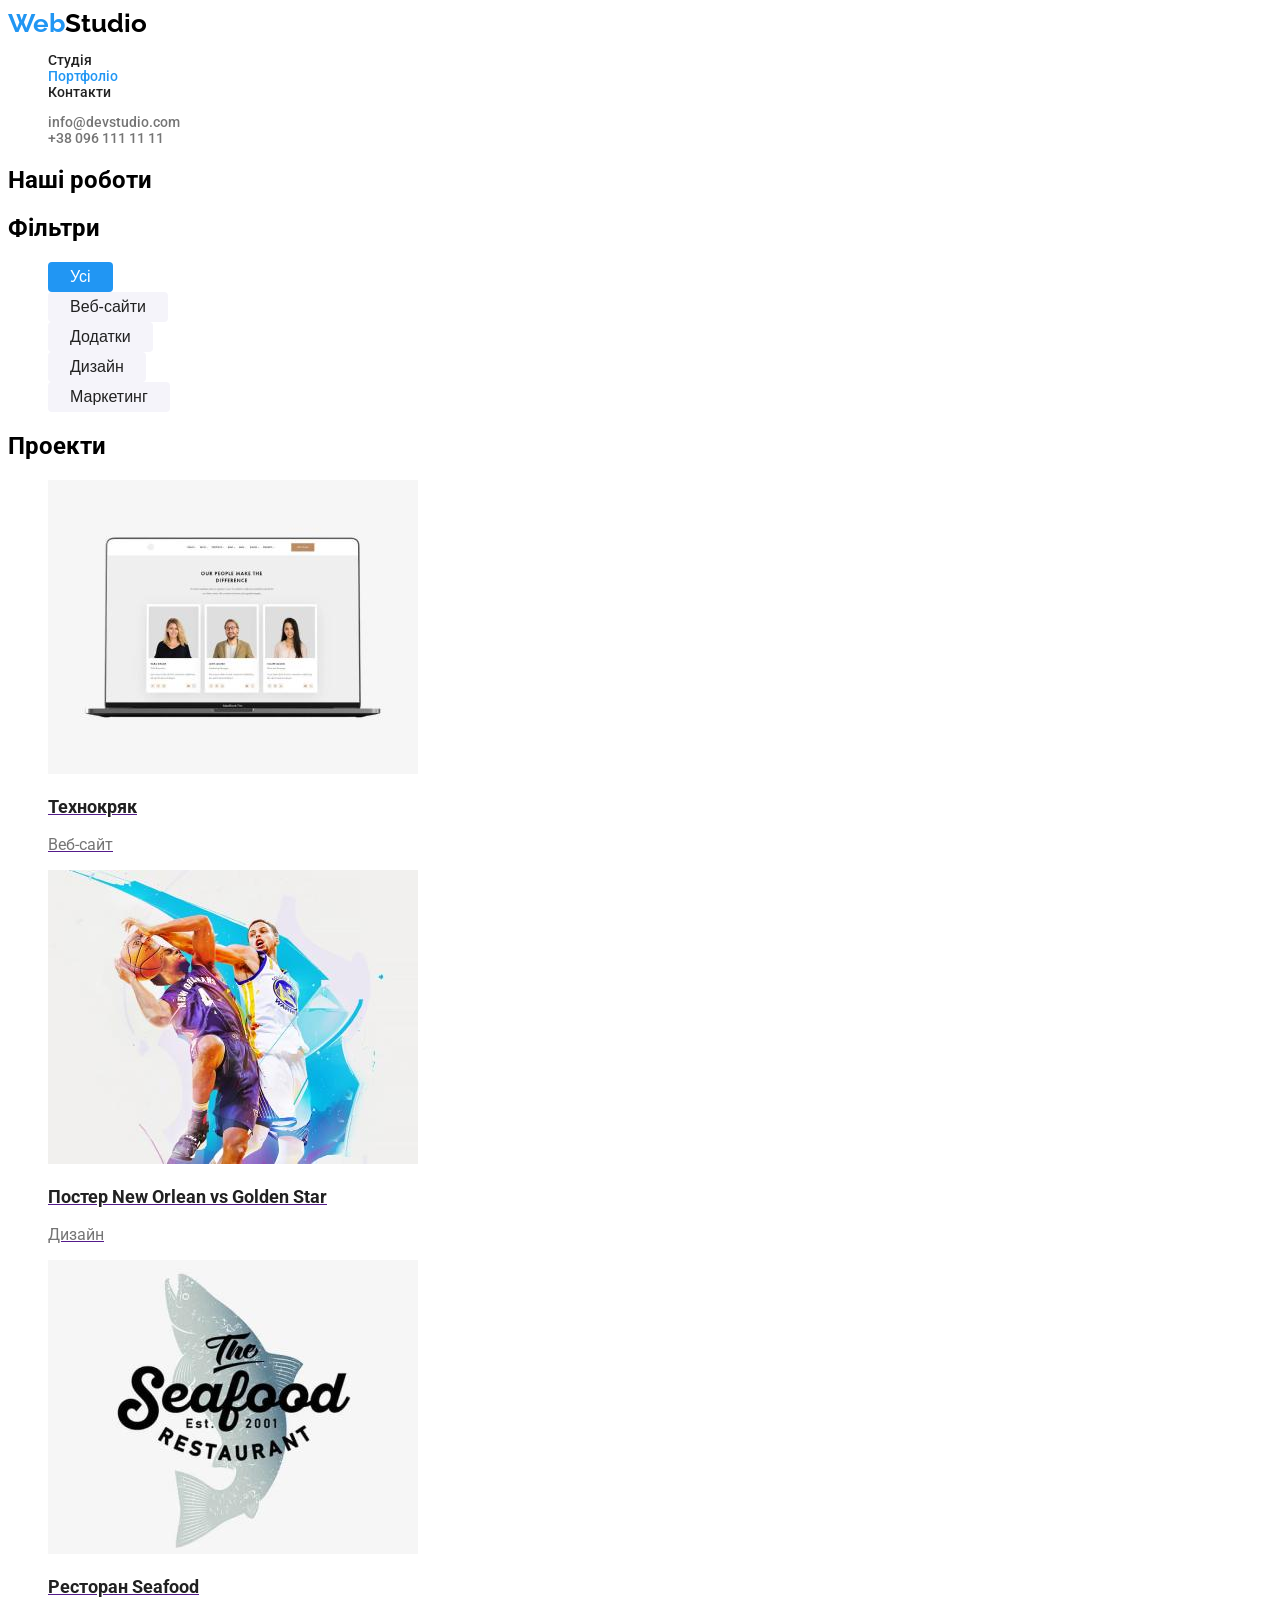
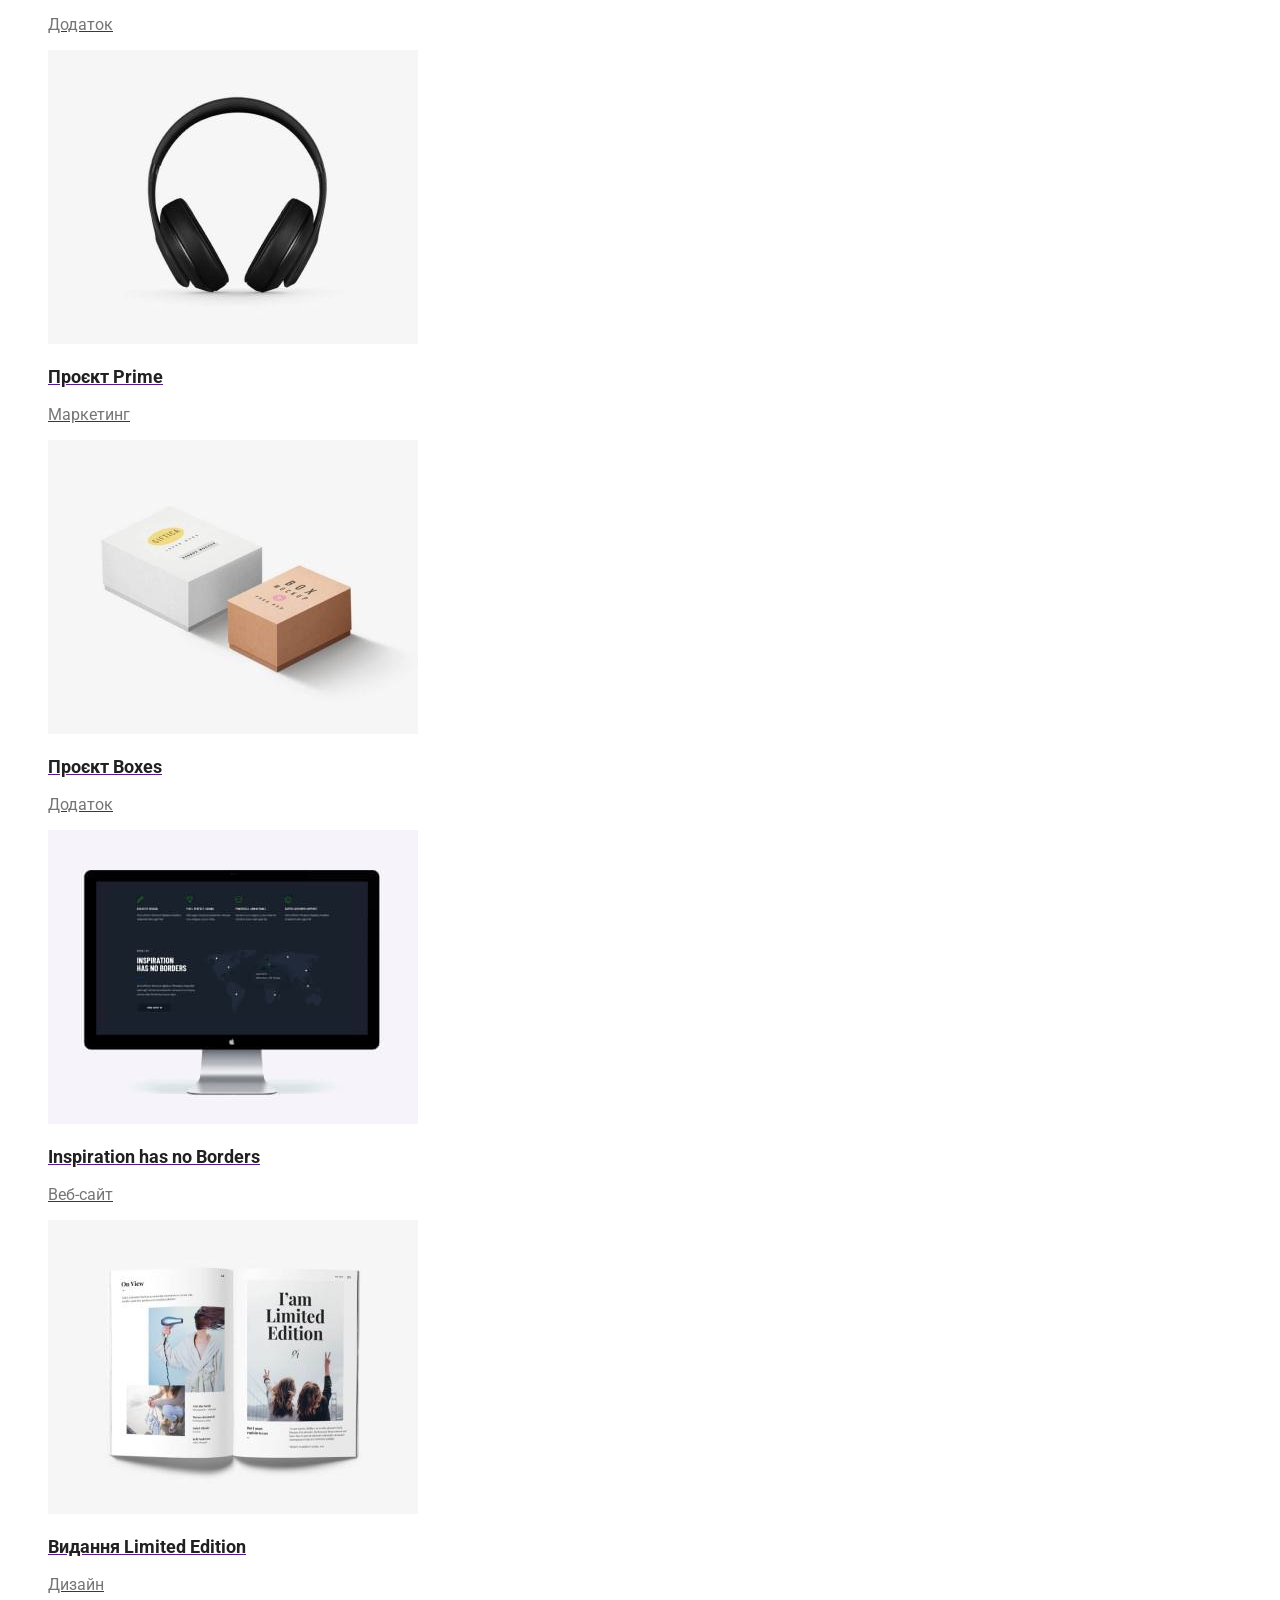
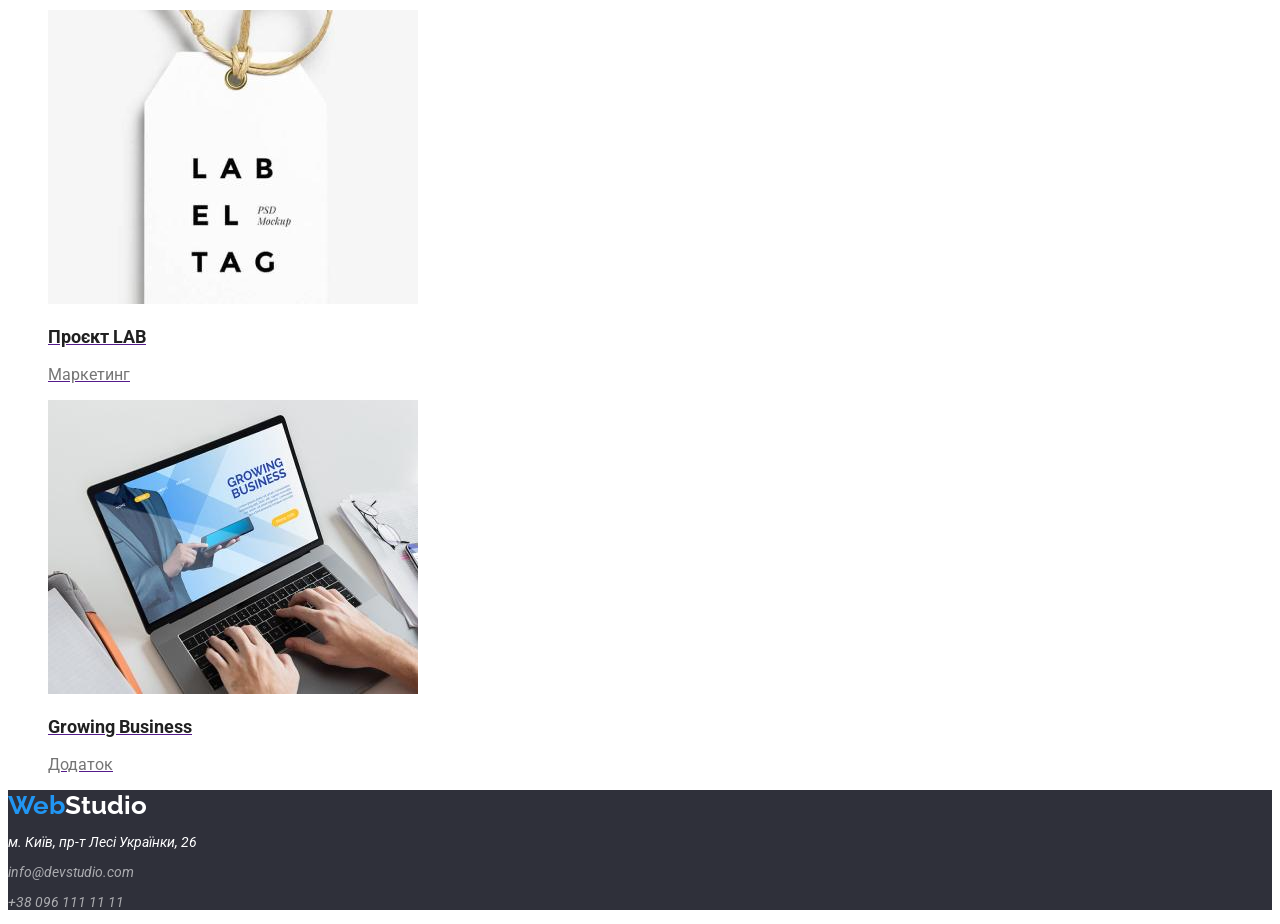
==== commit 85a2a08c: "Картки портфоліо переведені у посилання Карточки портфолио с примерами работ переведены в ссылки" ====
--- a/portfolio.html
+++ b/portfolio.html
@@ -48,9 +48,12 @@
     </header>
 
     <main>
-      <!-- Filters (Фильтры) -->
-      <section class="filter">
-        <h2 class="title">Фільтри</h2>
+      <!-- Портфолио -->
+      <section class="portfolio">
+        <h1 class="portfolio-title" aria-label="Наші роботи">Наші роботи</h1>
+
+        <!-- Filters (Фильтры) -->
+        <h2 class="filter-title" aria-label="Фільтри">Фільтри</h2>
         <ul class="filter-list list">
           <li class="filter-item">
             <button type="button" class="filter-button current">Усі</button>
@@ -68,110 +71,126 @@
             <button type="button" class="filter-button">Маркетинг</button>
           </li>
         </ul>
-      </section>
-
-      <!-- Projects (Проэкты) -->
-      <section class="project">
-        <h2 class="title">Проекти</h2>
+
+        <!-- Projects (Проэкты) -->
+        <h2 class="project-title" aria-label="Проекти">Проекти</h2>
         <ul class="project-list list">
           <li class="project-item">
-            <img
-              src="./images/project-1.jpg"
-              alt="Фото Веб-сайт Технокряк"
-              width="370"
-              height="294"
-              class="project-photo"
-            />
-            <h3 class="project-name">Технокряк</h3>
-            <p class="project-type">Веб-сайт</p>
-          </li>
-          <li class="project-item">
-            <img
-              src="./images/project-2.jpg"
-              alt="Фото Постер New Orlean vs Golden Star"
-              width="370"
-              height="294"
-              class="project-photo"
-            />
-            <h3 class="project-name">Постер New Orlean vs Golden Star</h3>
-            <p class="project-type">Дизайн</p>
-          </li>
-          <li class="project-item">
-            <img
-              src="./images/project-3.jpg"
-              alt="Фото Додаток Ресторан Seafood"
-              width="370"
-              height="294"
-              class="project-photo"
-            />
-            <h3 class="project-name">Ресторан Seafood</h3>
-            <p class="project-type">Додаток</p>
-          </li>
-          <li class="project-item">
-            <img
-              src="./images/project-4.jpg"
-              alt="Фото Маркетинг Проєкт Prime"
-              width="370"
-              height="294"
-              class="project-photo"
-            />
-            <h3 class="project-name">Проєкт Prime</h3>
-            <p class="project-type">Маркетинг</p>
-          </li>
-          <li class="project-item">
-            <img
-              src="./images/project-5.jpg"
-              alt="Фото Додаток Проєкт Boxes"
-              width="370"
-              height="294"
-              class="project-photo"
-            />
-            <h3 class="project-name">Проєкт Boxes</h3>
-            <p class="project-type">Додаток</p>
-          </li>
-          <li class="project-item">
-            <img
-              src="./images/project-6.jpg"
-              alt="Фото Веб-сайт Inspiration has no Borders"
-              width="370"
-              height="294"
-              class="project-photo"
-            />
-            <h3 class="project-name">Inspiration has no Borders</h3>
-            <p class="project-type">Веб-сайт</p>
-          </li>
-          <li class="project-item">
-            <img
-              src="./images/project-7.jpg"
-              alt="Фото Дизайн Видання Limited Edition"
-              width="370"
-              height="294"
-              class="project-photo"
-            />
-            <h3 class="project-name">Видання Limited Edition</h3>
-            <p class="project-type">Дизайн</p>
-          </li>
-          <li class="project-item">
-            <img
-              src="./images/project-8.jpg"
-              alt="Фото Маркетинг Проєкт LAB"
-              width="370"
-              height="294"
-              class="project-photo"
-            />
-            <h3 class="project-name">Проєкт LAB</h3>
-            <p class="project-type">Маркетинг</p>
-          </li>
-          <li class="project-item">
-            <img
-              src="./images/project-9.jpg"
-              alt="Фото Додаток Growing Business"
-              width="370"
-              height="294"
-              class="project-photo"
-            />
-            <h3 class="project-name">Growing Business</h3>
-            <p class="project-type">Додаток</p>
+            <a href="">
+              <img
+                src="./images/project-1.jpg"
+                alt="Фото Веб-сайт Технокряк"
+                width="370"
+                height="294"
+                class="project-photo"
+              />
+              <h3 class="project-name">Технокряк</h3>
+              <p class="project-type">Веб-сайт</p>
+            </a>
+          </li>
+          <li class="project-item">
+            <a href="">
+              <img
+                src="./images/project-2.jpg"
+                alt="Фото Постер New Orlean vs Golden Star"
+                width="370"
+                height="294"
+                class="project-photo"
+              />
+              <h3 class="project-name">Постер New Orlean vs Golden Star</h3>
+              <p class="project-type">Дизайн</p>
+            </a>
+          </li>
+          <li class="project-item">
+            <a href="">
+              <img
+                src="./images/project-3.jpg"
+                alt="Фото Додаток Ресторан Seafood"
+                width="370"
+                height="294"
+                class="project-photo"
+              />
+              <h3 class="project-name">Ресторан Seafood</h3>
+              <p class="project-type">Додаток</p>
+            </a>
+          </li>
+          <li class="project-item">
+            <a href="">
+              <img
+                src="./images/project-4.jpg"
+                alt="Фото Маркетинг Проєкт Prime"
+                width="370"
+                height="294"
+                class="project-photo"
+              />
+              <h3 class="project-name">Проєкт Prime</h3>
+              <p class="project-type">Маркетинг</p>
+            </a>
+          </li>
+          <li class="project-item">
+            <a href="">
+              <img
+                src="./images/project-5.jpg"
+                alt="Фото Додаток Проєкт Boxes"
+                width="370"
+                height="294"
+                class="project-photo"
+              />
+              <h3 class="project-name">Проєкт Boxes</h3>
+              <p class="project-type">Додаток</p>
+            </a>
+          </li>
+          <li class="project-item">
+            <a href="">
+              <img
+                src="./images/project-6.jpg"
+                alt="Фото Веб-сайт Inspiration has no Borders"
+                width="370"
+                height="294"
+                class="project-photo"
+              />
+              <h3 class="project-name">Inspiration has no Borders</h3>
+              <p class="project-type">Веб-сайт</p>
+            </a>
+          </li>
+          <li class="project-item">
+            <a href="">
+              <img
+                src="./images/project-7.jpg"
+                alt="Фото Дизайн Видання Limited Edition"
+                width="370"
+                height="294"
+                class="project-photo"
+              />
+              <h3 class="project-name">Видання Limited Edition</h3>
+              <p class="project-type">Дизайн</p>
+            </a>
+          </li>
+          <li class="project-item">
+            <a href="">
+              <img
+                src="./images/project-8.jpg"
+                alt="Фото Маркетинг Проєкт LAB"
+                width="370"
+                height="294"
+                class="project-photo"
+              />
+              <h3 class="project-name">Проєкт LAB</h3>
+              <p class="project-type">Маркетинг</p>
+            </a>
+          </li>
+          <li class="project-item">
+            <a href="">
+              <img
+                src="./images/project-9.jpg"
+                alt="Фото Додаток Growing Business"
+                width="370"
+                height="294"
+                class="project-photo"
+              />
+              <h3 class="project-name">Growing Business</h3>
+              <p class="project-type">Додаток</p>
+            </a>
           </li>
         </ul>
       </section>
--- a/css/styles.css
+++ b/css/styles.css
@@ -187,6 +187,12 @@
   font-size: 36px;
 }
 
+/* Только для секции Преимущества убирает вывод на экран заголовка */
+.section-title.feature {
+  /* Убирает вывод элемента на экран */
+  visibility: hidden;
+}
+
 /* feature - Особливості - Преимущества */
 .feature .title {
   color: var(--second-text-color);
@@ -216,8 +222,13 @@
 }
 
 /* Portfolio */
+
+.portfolio-title {
+  color: var(--main-black-color);
+}
+
 /* filter - Фильтры */
-.filter .title {
+.filter-title {
   color: var(--main-black-color);
 }
 
@@ -251,7 +262,7 @@
 }
 
 /* project - Проэкты */
-.project .title {
+.project-title {
   color: var(--main-black-color);
 }
 .project-name {
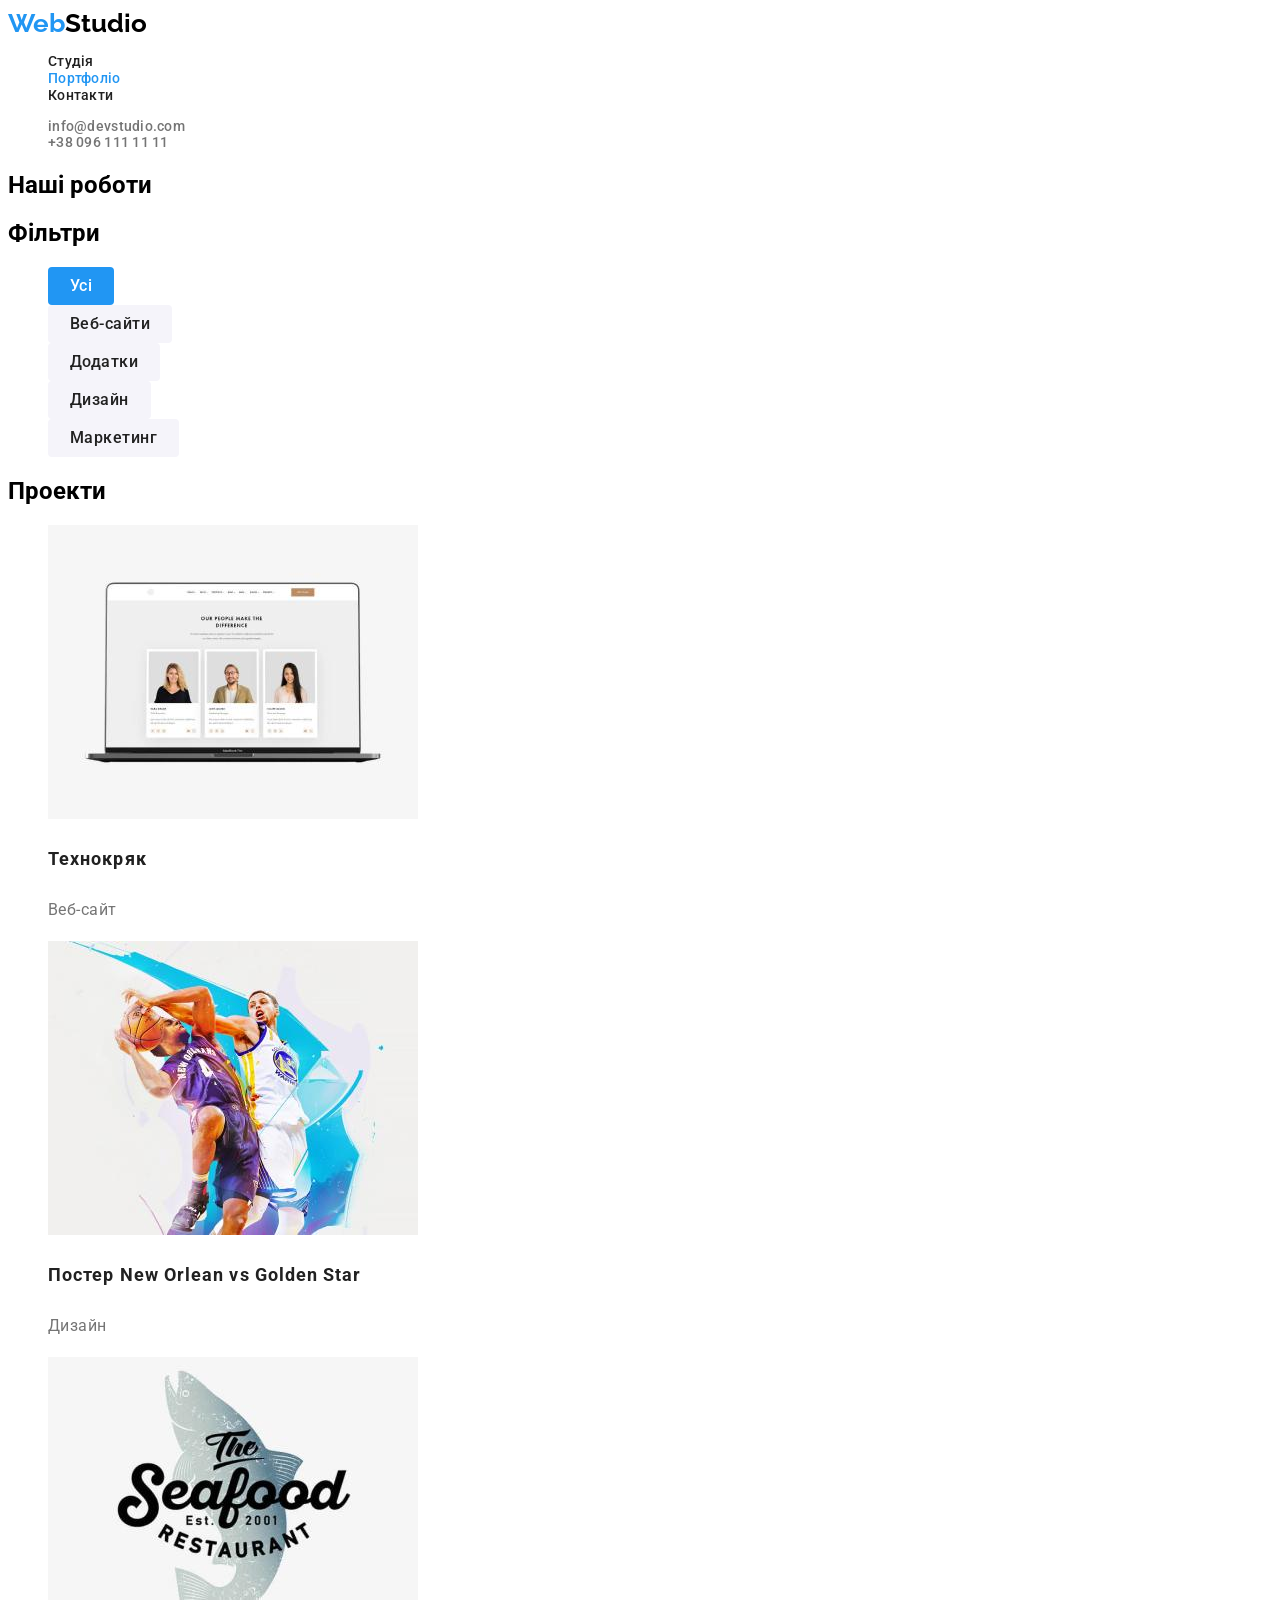
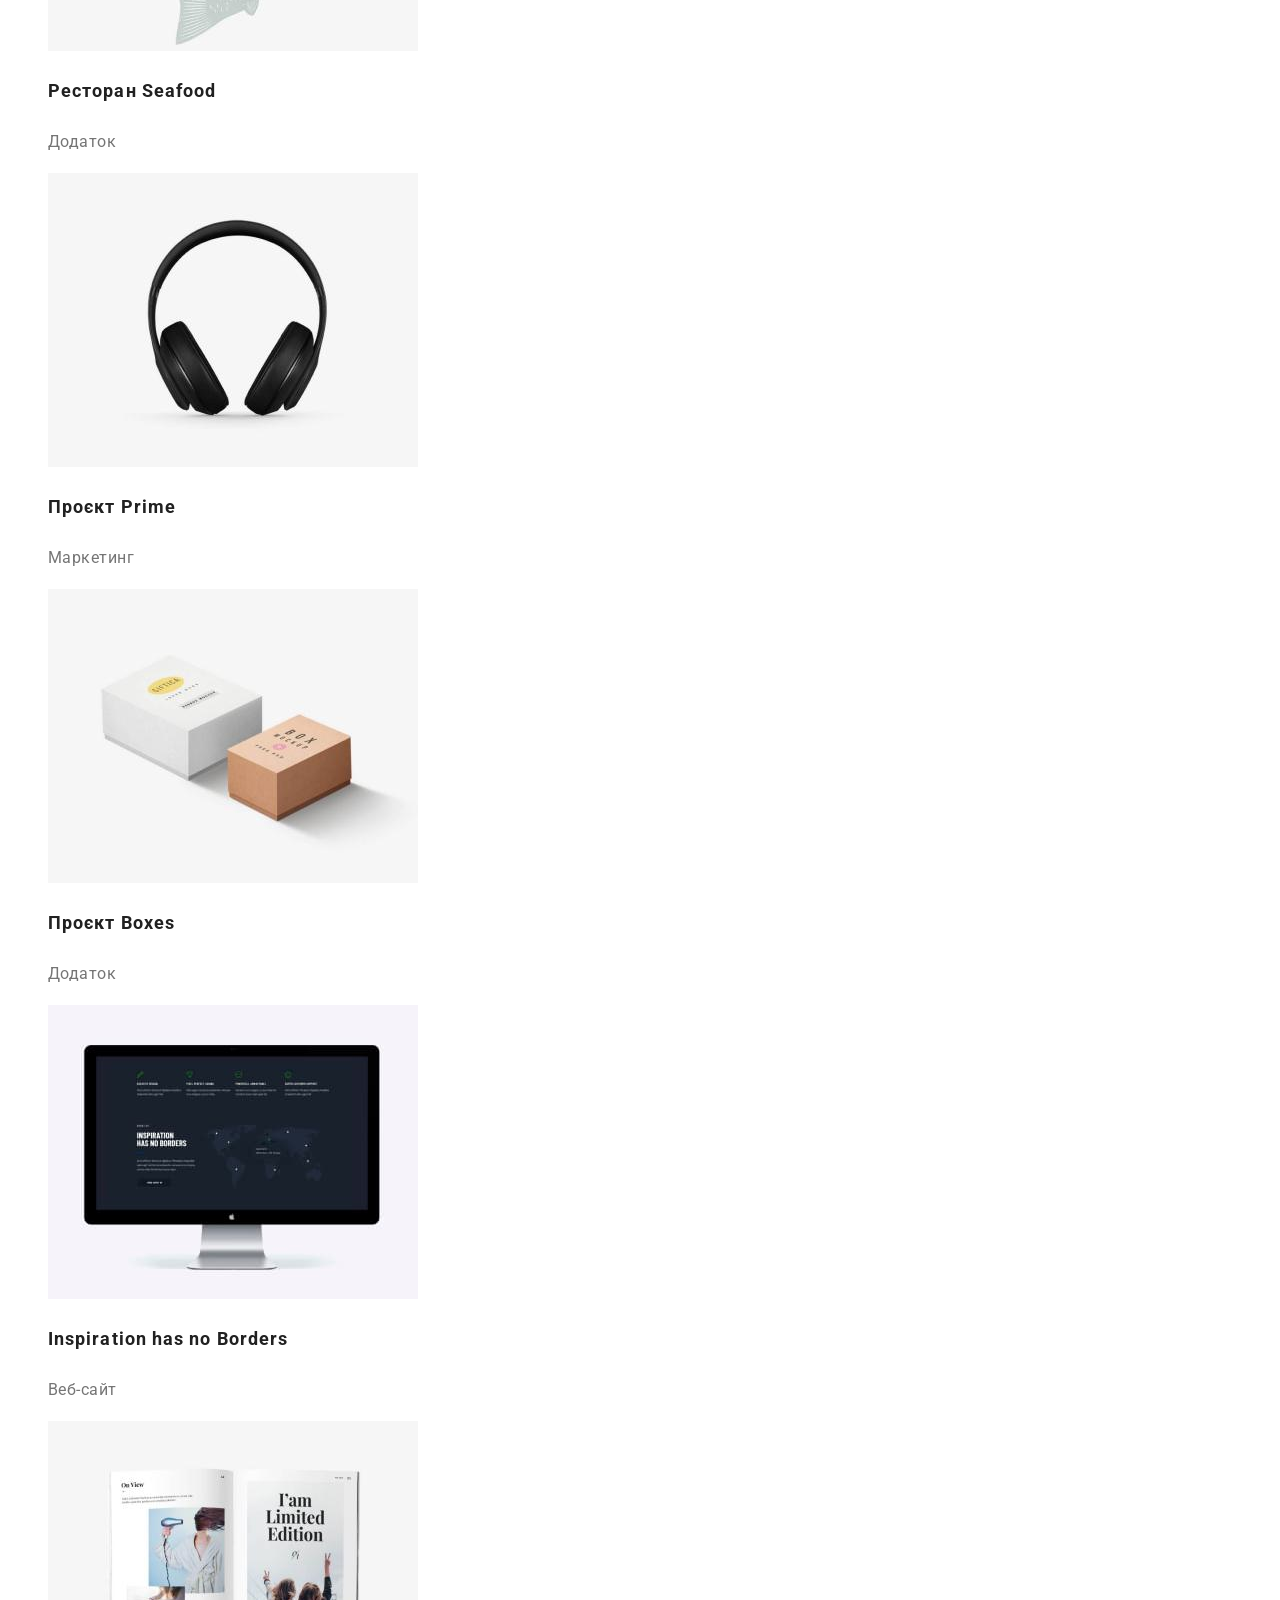
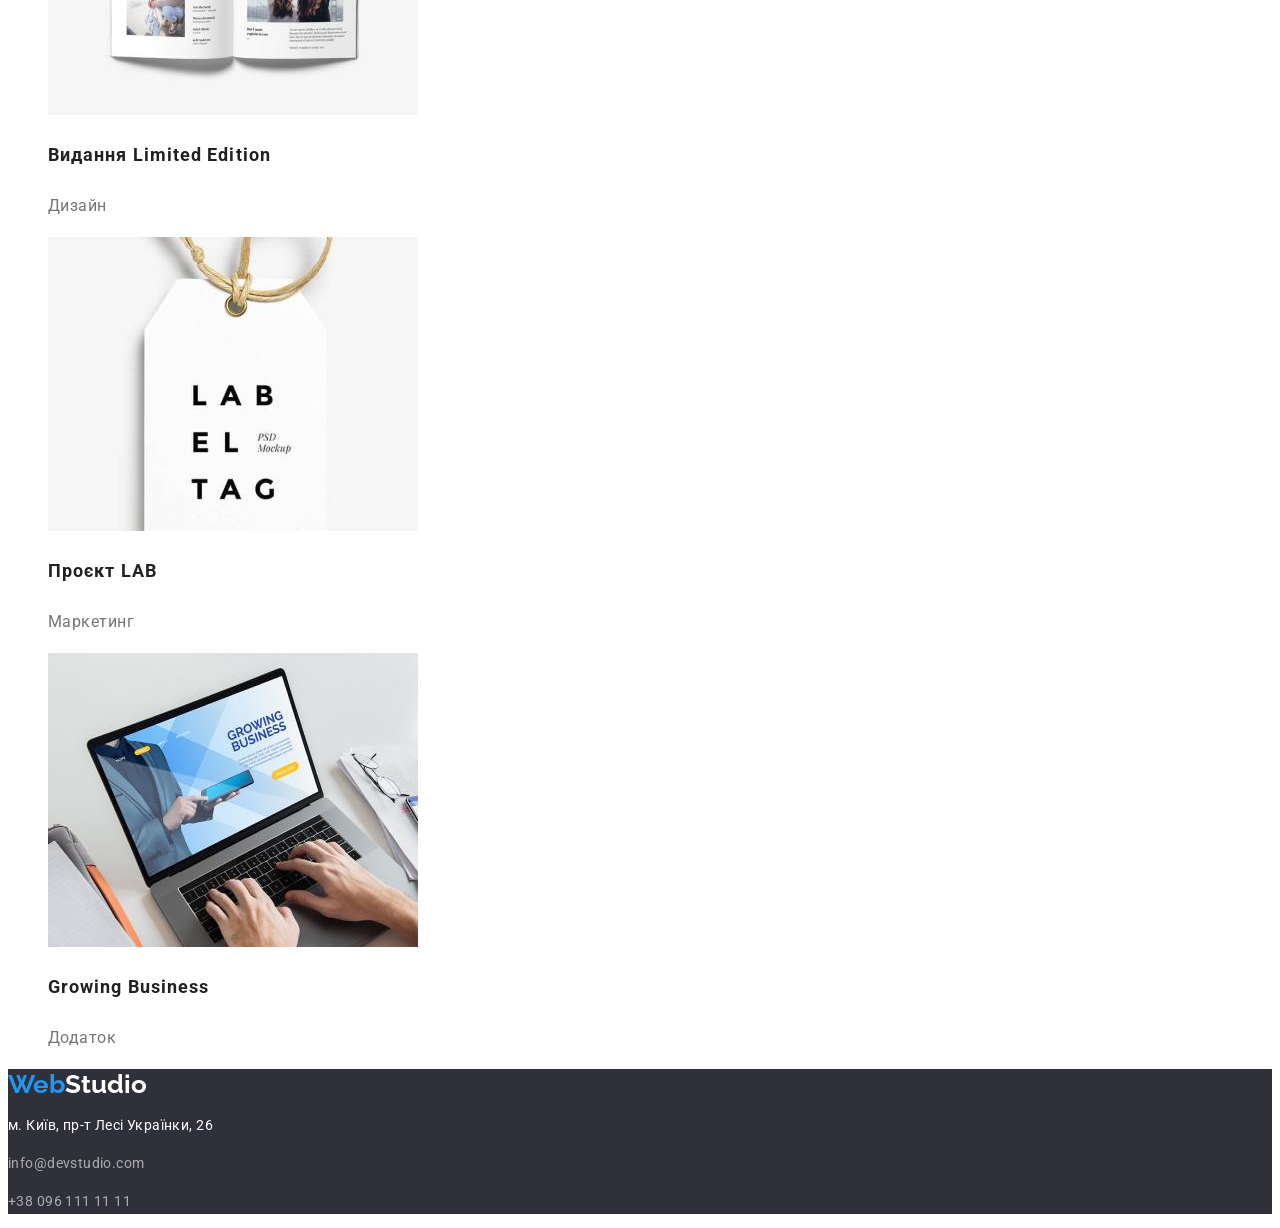
==== commit 5d488713: "Окончание работы с типографикой (шрифты) 1. В стили для текста добавлен интерлиньяж (line-height) в " ====
--- a/portfolio.html
+++ b/portfolio.html
@@ -11,9 +11,6 @@
     <!-- Заголовок страницы, который отображается во вкладке браузера -->
     <!-- Текст заголовка содержит краткое описание содержимого веб-страницы -->
     <title>Portfolio</title>
-
-    <!-- Подключение внешнего файла со стилями -->
-    <link rel="stylesheet" href="./css/styles.css" />
 
     <!-- Подключение шрифтов -->
     <link rel="preconnect" href="https://fonts.googleapis.com" />
@@ -22,6 +19,9 @@
       href="https://fonts.googleapis.com/css2?family=Raleway:wght@700&family=Roboto:wght@400;500;700;900&display=swap"
       rel="stylesheet"
     />
+
+    <!-- Подключение внешнего файла со стилями -->
+    <link rel="stylesheet" href="./css/styles.css" />
   </head>
   <body class="page">
     <!-- Заголовок -->
@@ -76,7 +76,7 @@
         <h2 class="project-title" aria-label="Проекти">Проекти</h2>
         <ul class="project-list list">
           <li class="project-item">
-            <a href="">
+            <a href="" class="link">
               <img
                 src="./images/project-1.jpg"
                 alt="Фото Веб-сайт Технокряк"
@@ -89,7 +89,7 @@
             </a>
           </li>
           <li class="project-item">
-            <a href="">
+            <a href="" class="link">
               <img
                 src="./images/project-2.jpg"
                 alt="Фото Постер New Orlean vs Golden Star"
@@ -102,7 +102,7 @@
             </a>
           </li>
           <li class="project-item">
-            <a href="">
+            <a href="" class="link">
               <img
                 src="./images/project-3.jpg"
                 alt="Фото Додаток Ресторан Seafood"
@@ -115,7 +115,7 @@
             </a>
           </li>
           <li class="project-item">
-            <a href="">
+            <a href="" class="link">
               <img
                 src="./images/project-4.jpg"
                 alt="Фото Маркетинг Проєкт Prime"
@@ -128,7 +128,7 @@
             </a>
           </li>
           <li class="project-item">
-            <a href="">
+            <a href="" class="link">
               <img
                 src="./images/project-5.jpg"
                 alt="Фото Додаток Проєкт Boxes"
@@ -141,7 +141,7 @@
             </a>
           </li>
           <li class="project-item">
-            <a href="">
+            <a href="" class="link">
               <img
                 src="./images/project-6.jpg"
                 alt="Фото Веб-сайт Inspiration has no Borders"
@@ -154,7 +154,7 @@
             </a>
           </li>
           <li class="project-item">
-            <a href="">
+            <a href="" class="link">
               <img
                 src="./images/project-7.jpg"
                 alt="Фото Дизайн Видання Limited Edition"
@@ -167,7 +167,7 @@
             </a>
           </li>
           <li class="project-item">
-            <a href="">
+            <a href="" class="link">
               <img
                 src="./images/project-8.jpg"
                 alt="Фото Маркетинг Проєкт LAB"
@@ -180,7 +180,7 @@
             </a>
           </li>
           <li class="project-item">
-            <a href="">
+            <a href="" class="link">
               <img
                 src="./images/project-9.jpg"
                 alt="Фото Додаток Growing Business"
--- a/css/styles.css
+++ b/css/styles.css
@@ -79,13 +79,13 @@
 
 /* Утилиты */
 
-/* Класс для настройки ссылок  */
+/* Класс для настройки ссылок - может быть вторым классом для тегов <a>  */
 .link {
   /* Убрать подчеркивание для ссылки */
   text-decoration: none;
 }
 
-/* Класс для настройки всех перечней - Будет вторым классом в тегах ul */
+/* Класс для настройки всех перечней - может быть вторым классом в тегах ul */
 .list {
   /* Убрать первые точечки в неупорядоченном списке */
   list-style: none;
@@ -99,6 +99,8 @@
   font-weight: 700;
   font-style: normal;
   font-size: 26px;
+  line-height: 1.2;
+  letter-spacing: 3%;
 }
 .logo-blue {
   color: var(--acsent-color);
@@ -117,6 +119,8 @@
 .nav-site {
   font-weight: 500;
   font-size: 14px;
+  line-height: 1.2;
+  letter-spacing: 0.02em;
 }
 
 .nav-site .link {
@@ -138,6 +142,8 @@
 .nav-adress {
   font-weight: 500;
   font-size: 14px;
+  line-height: 1.2;
+  letter-spacing: 0.02em;
 }
 .nav-adress .link {
   color: var(--main-text-color);
@@ -156,6 +162,10 @@
   color: var(--main-white-color);
   font-weight: 900;
   font-size: 44px;
+  line-height: 1.363;
+  letter-spacing: 0.06em;
+  /* Выравнивание этого текстового блока по центру */
+  text-align: center;
 }
 
 .button {
@@ -171,8 +181,12 @@
   padding-right: 32px;
   padding-bottom: 10px;
   /* Шрифт названия кнопки */
-  font-weight: 700;
-  font-size: 16px;
+  /* Для кнопки - обязательное указание шрифта или указание унаследования (по умолчанию, заданный ранее) */
+  font-family: inherit;
+  font-weight: 700;
+  font-size: 16px;
+  line-height: 1.875; /* 30 px*/
+  letter-spacing: 0.06em;
 }
 
 .button:hover {
@@ -185,6 +199,8 @@
   color: var(--second-text-color);
   font-weight: 700;
   font-size: 36px;
+  line-height: 1.2;
+  letter-spacing: 0.03em;
 }
 
 /* Только для секции Преимущества убирает вывод на экран заголовка */
@@ -194,15 +210,19 @@
 }
 
 /* feature - Особливості - Преимущества */
-.feature .title {
-  color: var(--second-text-color);
-  font-weight: 700;
-  font-size: 14px;
-}
-
-.feature .description {
-  font-weight: 400;
-  font-size: 14px;
+.feature-list .title {
+  color: var(--second-text-color);
+  font-weight: 700;
+  font-size: 14px;
+  line-height: 1.2;
+  letter-spacing: 0.03em;
+}
+
+.feature-list .text {
+  font-weight: 400;
+  font-size: 14px;
+  line-height: 1.71428; /* 24px */
+  letter-spacing: 0.03em;
 }
 
 /* work - Роботи */
@@ -215,10 +235,14 @@
   color: var(--second-text-color);
   font-weight: 500;
   font-size: 16px;
+  line-height: 1.2;
+  letter-spacing: 0.03em;
 }
 .team-list-item .type-worker {
   font-weight: 400;
   font-size: 16px;
+  line-height: 1.2;
+  letter-spacing: 0.03em;
 }
 
 /* Portfolio */
@@ -245,8 +269,12 @@
   padding-right: 22px;
   padding-bottom: 6px;
   /* Шрифт */
-  font-weight: 500;
-  font-size: 16px;
+  /* Для кнопки - обязательное указание шрифта или указание унаследования (по умолчанию, заданный ранее) */
+  font-family: inherit;
+  font-weight: 500;
+  font-size: 16px;
+  line-height: 1.625; /* 26px */
+  letter-spacing: 0.03em;
 }
 
 .filter-button:hover {
@@ -270,12 +298,16 @@
   /* Шрифт */
   font-weight: 700;
   font-size: 18px;
+  line-height: 2; /* 36px */
+  letter-spacing: 0.06em;
 }
 .project-type {
   color: var(--main-text-color);
   /* Шрифт */
   font-weight: 400;
   font-size: 16px;
+  line-height: 1.875; /* 30px */
+  letter-spacing: 0.03em;
 }
 
 /* footer */
@@ -284,8 +316,11 @@
 }
 /* Почтовый адрес */
 address {
-  font-weight: 400;
-  font-size: 14px;
+  font-style: normal;
+  font-weight: 400;
+  font-size: 14px;
+  line-height: 1.71428; /* 24px */
+  letter-spacing: 0.03em;
 }
 address .description {
   color: var(--main-white-color);
